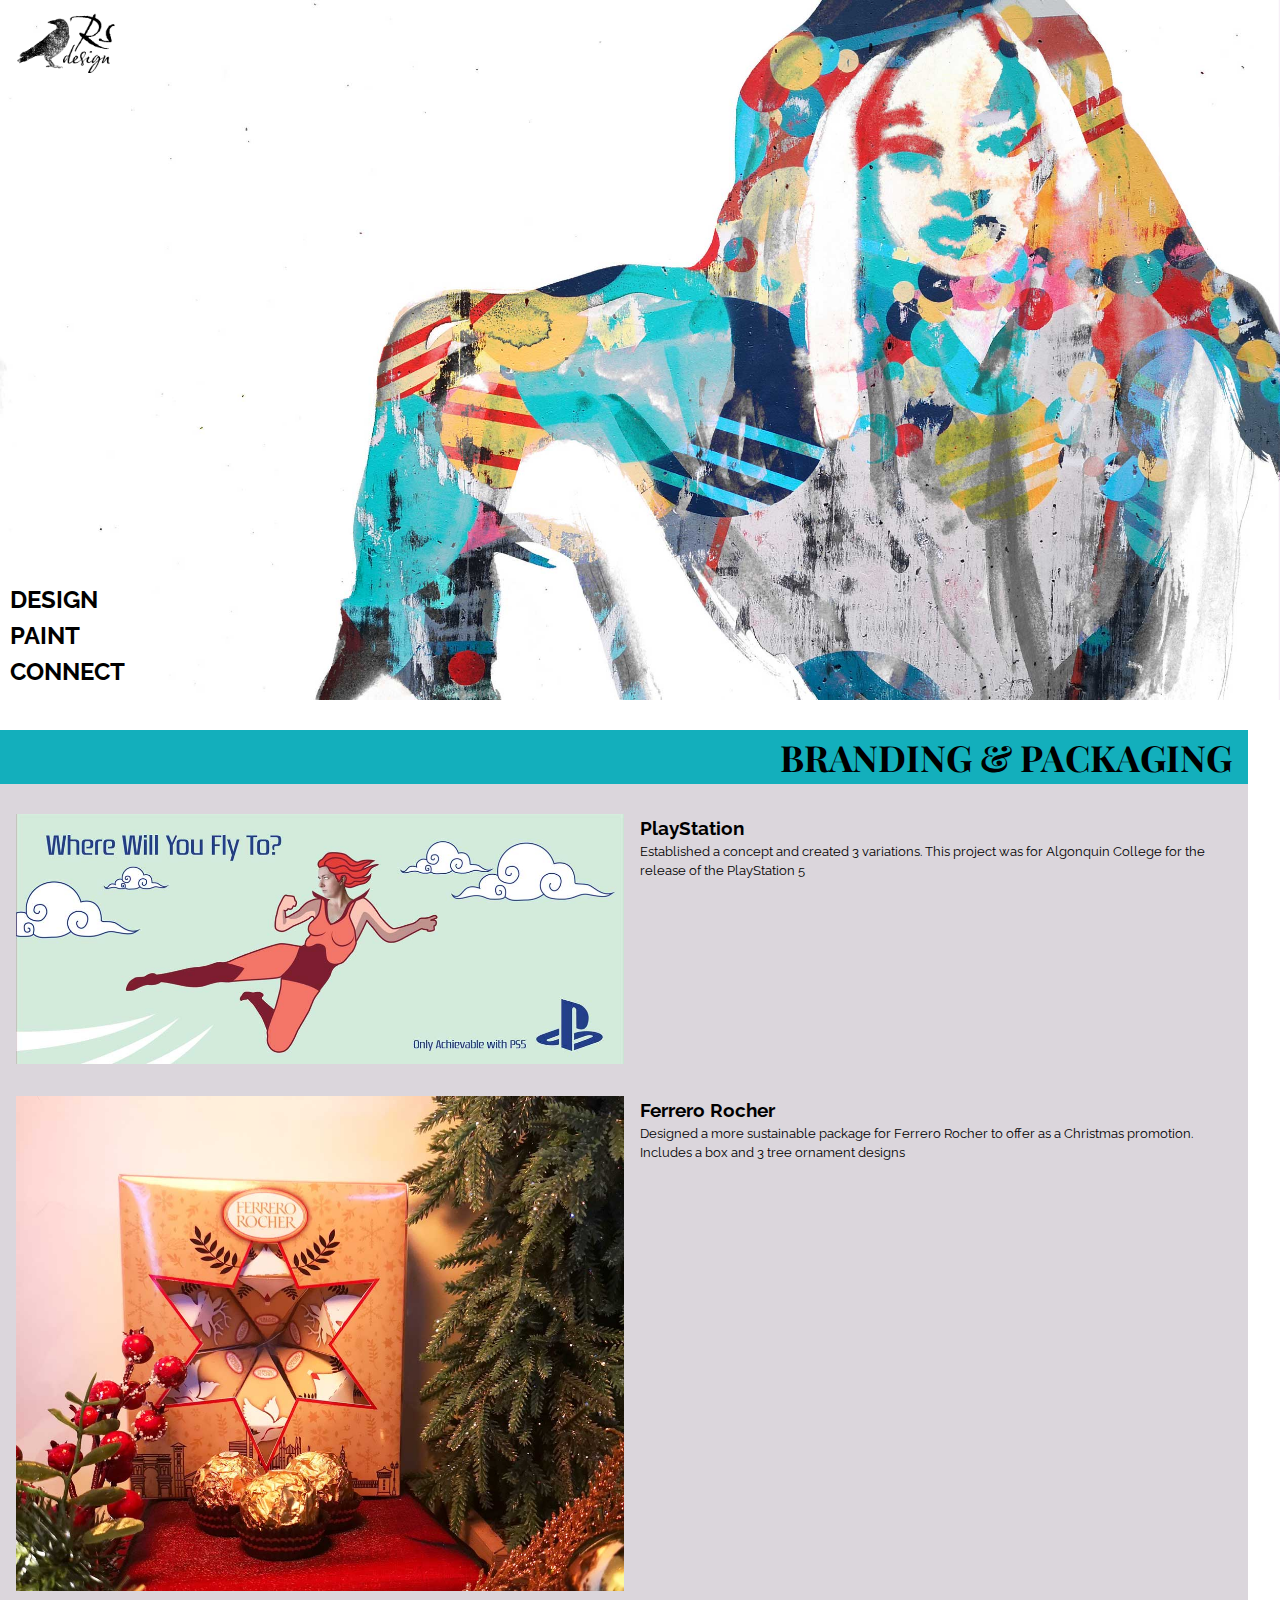
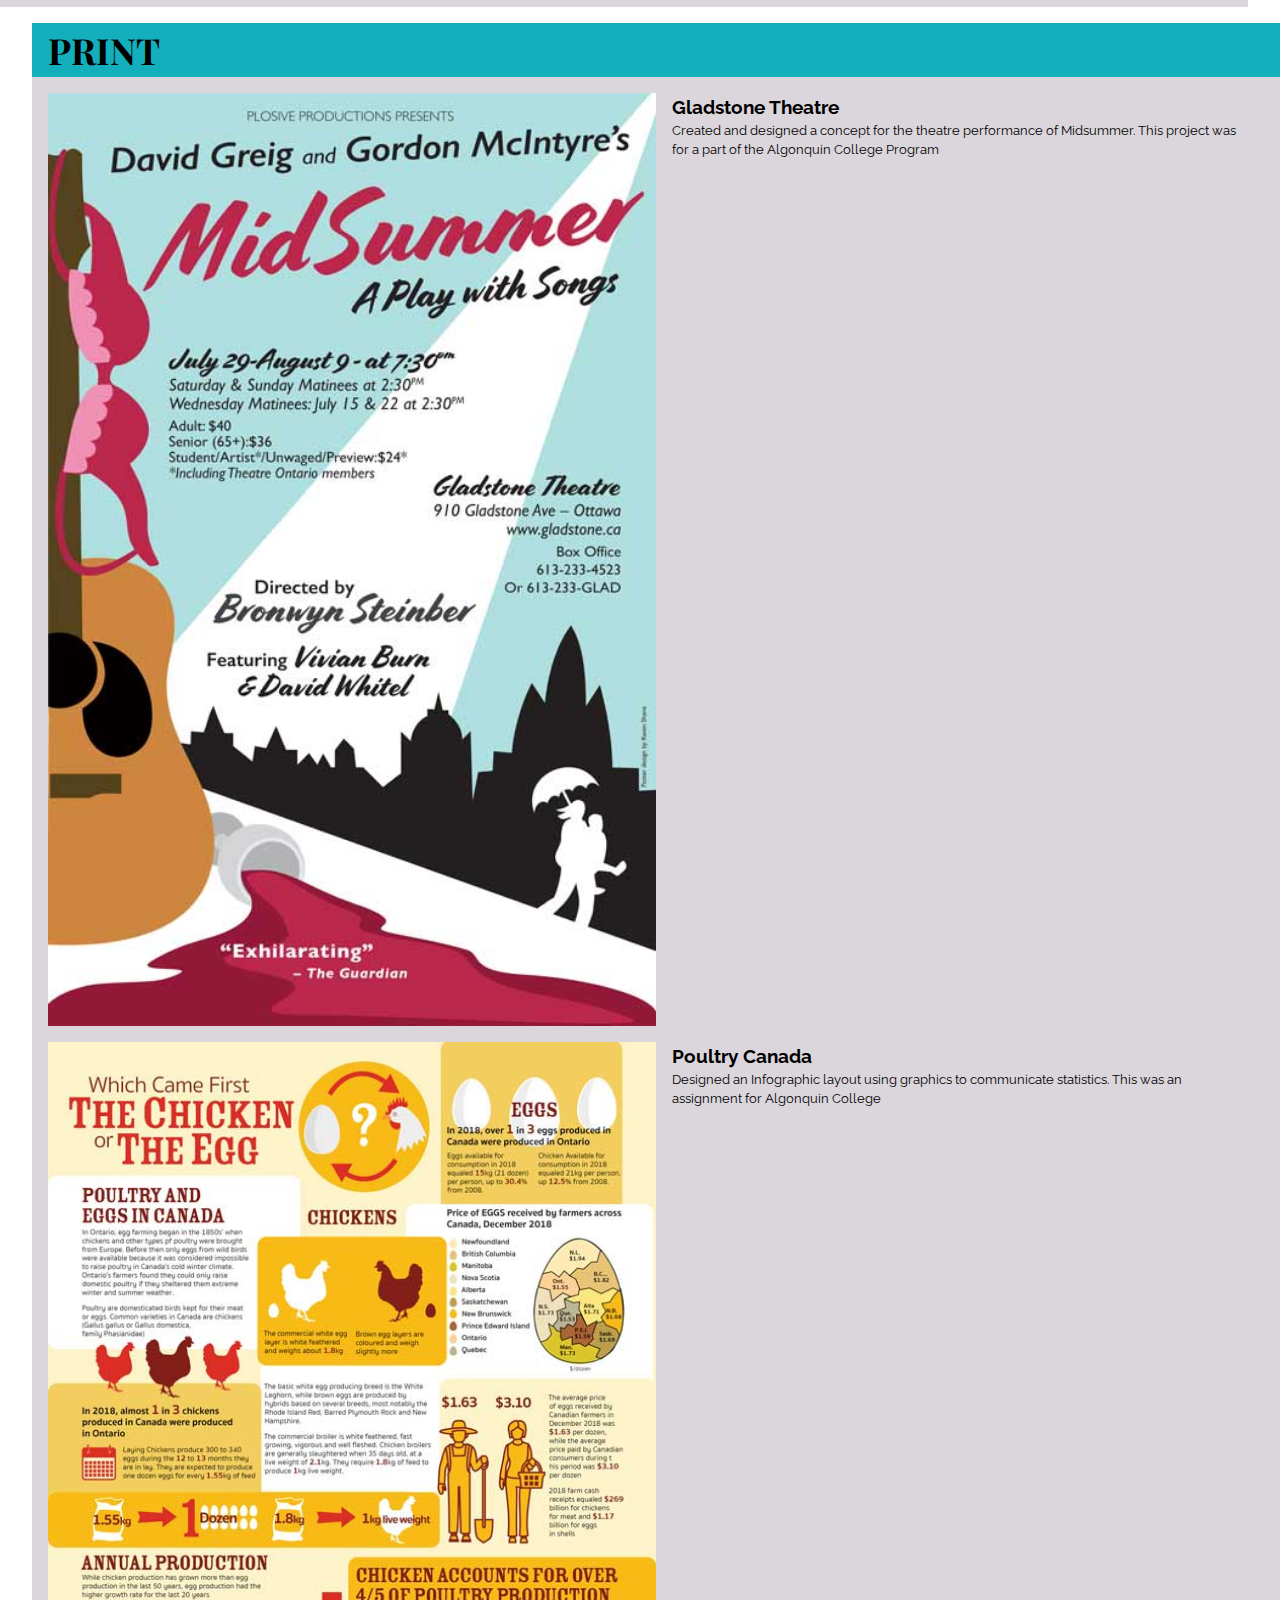
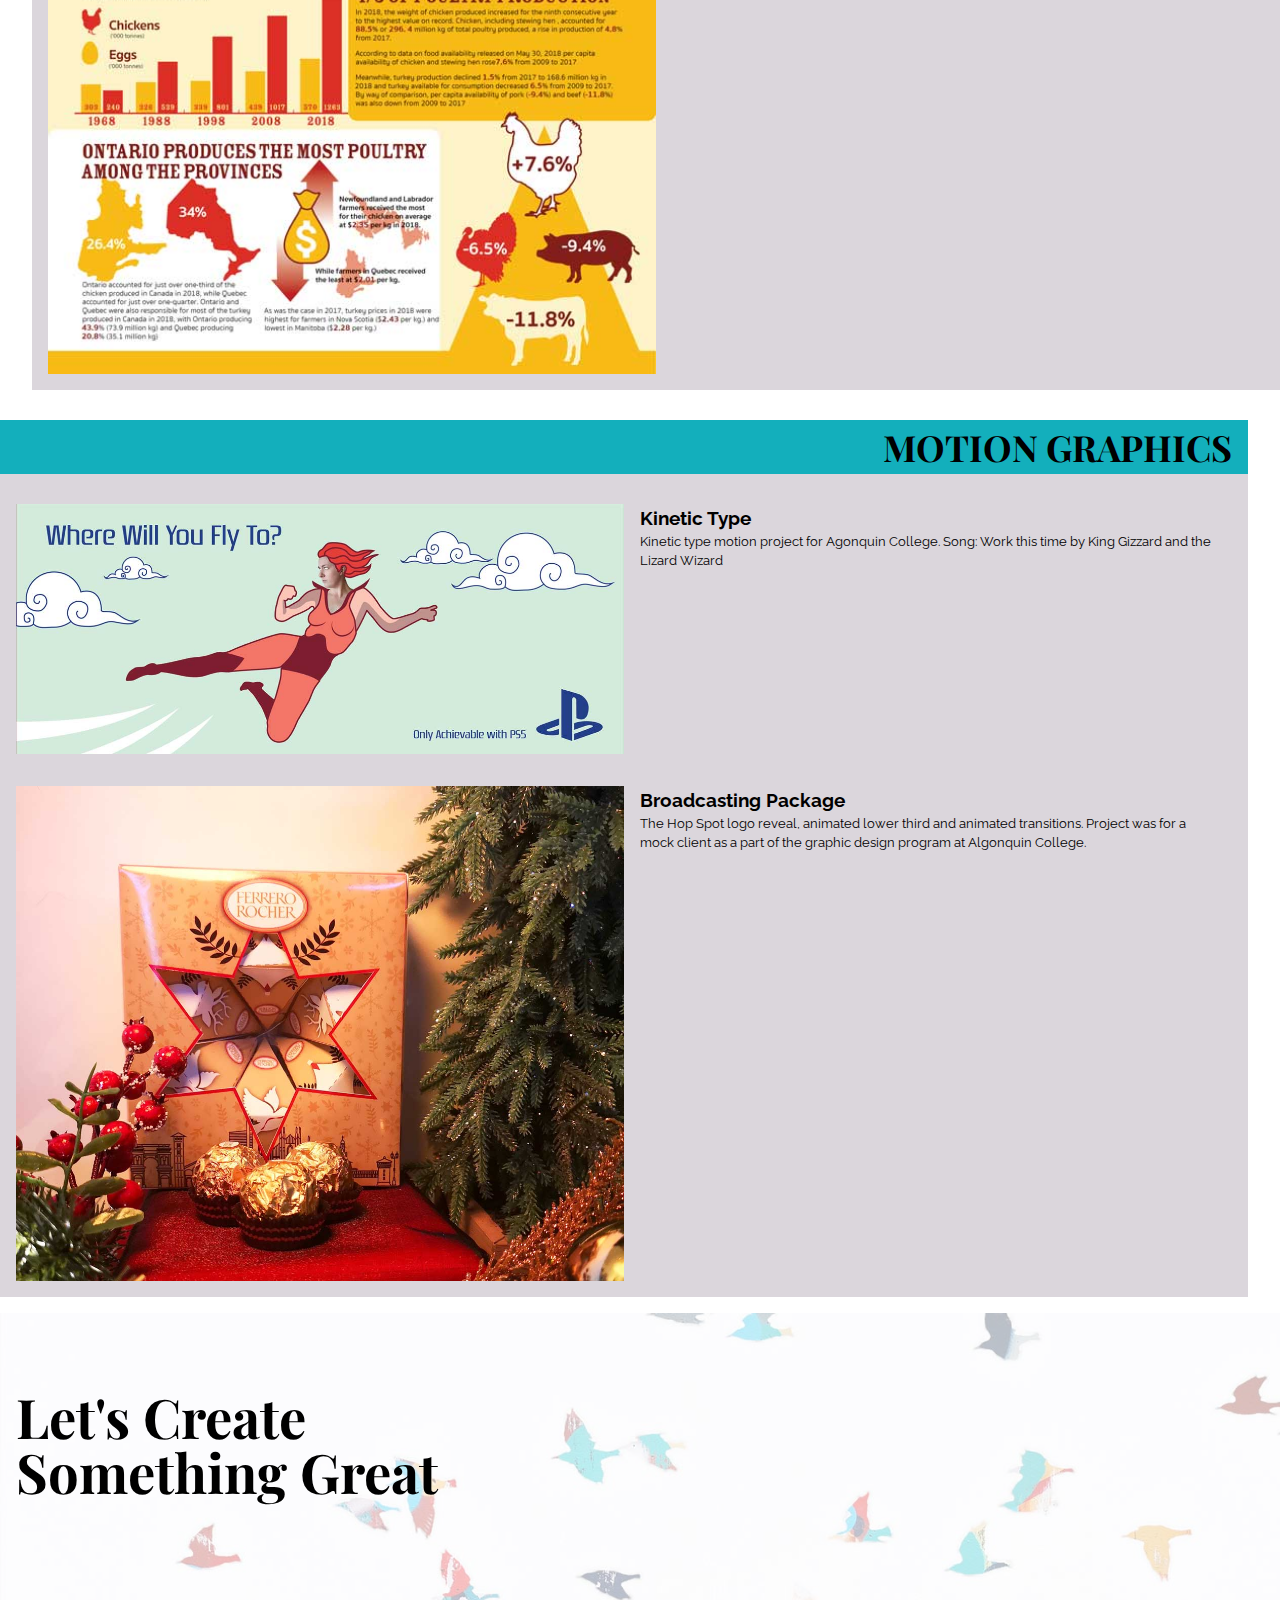
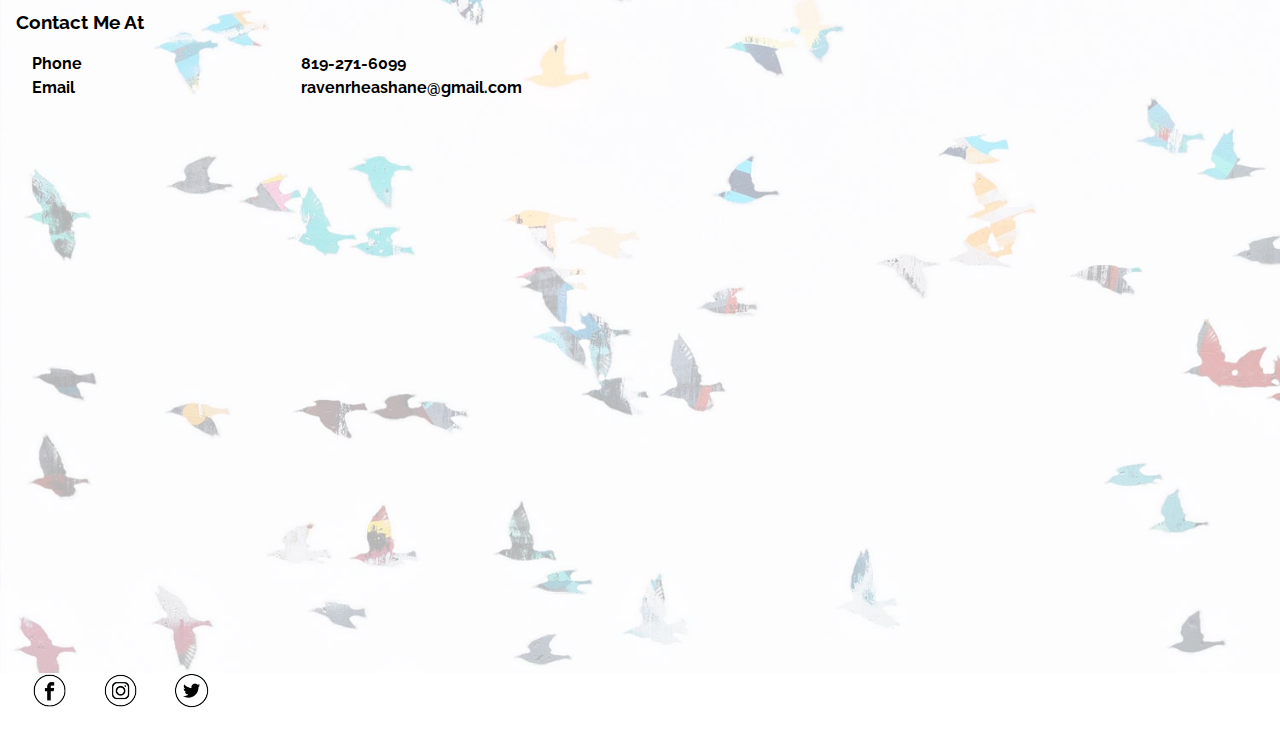
==== design.html @ 8f5203b9 "Fix indentation errors" ====
<!DOCTYPE html>
<html lang="en-ca">
<head>
  <meta charset="utf-8">
  <title>Raven Shane - Design</title>
  <meta name="handheldfriendly" content="true">
  <meta name="mobileoptimized" content="240">
  <meta name="viewport" content="width=device-width,initial-scale=1">
  <link href="css/main.css" rel="stylesheet">
  <link rel="preconnect" href="https://fonts.gstatic.com">
  <link href="https://fonts.googleapis.com/css2?family=Playfair+Display:wght@900&family=Raleway&display=swap" rel="stylesheet">
</head>
<body>
  <ul class="skip-links">
    <li><a href="#nav" aria-label="skip to navigation"></a></li>
    <li><a href="#main" aria-label="skip to main content"></a></li>
  </ul>
  <header role="banner">
    <div class="banner">
      <img class="home-banner" src="images/home-banner.jpg" alt="">
      <i class="home-logo"><img src="images/logo-full.png" alt=""></i>
      <nav role="navigation" role="nav">
        <ul>
          <li><a href="design.html">DESIGN</a></li>
          <li><a href="paint.html">PAINT</a></li>
          <li><a href="connect.html">CONNECT</a></li>
        </ul>
      </nav>
    </div>
  </header>
  <main role="main" id="main">
    <section>
      <article class="card">
        <h2>BRANDING & PACKAGING</h2>
        <div class="card-content">
          <img class="card-img" src="images/playstation.jpg" alt="">
          <div class="card-text">
            <h3>PlayStation</h3>
            <p>Established a concept and created 3 variations. This project was for Algonquin College for the release of the PlayStation 5</p>
          </div>
          </div>
          <div class="card-content">
            <img class="card-img" src="images/ferrero-rocher.jpg" alt="">
            <div class="card-text">
              <h3>Ferrero Rocher</h3>
              <p>Designed a more sustainable package for Ferrero Rocher to offer as a Christmas promotion. Includes a box and 3 tree ornament designs</p>
            </div>
          </div>
        </article>
        <article class="card-left">
          <h2>PRINT</h2>
        <div class="card-content">
          <img class="card-img-left" src="images/midsummer.jpg" alt="">
          <div class="card-text">
            <h3>Gladstone Theatre</h3>
            <p>Created and designed a concept for the theatre performance of Midsummer. This project was for a part of the Algonquin College Program</p>
          </div>
        </div>
        <div class="card-content">
          <img class="card-img-left" src="images/infographic.jpg" alt="">
          <div class="card-text">
            <h3>Poultry Canada</h3>
            <p>Designed an Infographic layout using graphics to communicate statistics. This was an assignment for Algonquin College</p>
          </div>
        </div>
      </article>
      <article class="card">
        <h2>MOTION GRAPHICS</h2>
        <div class="card-content">
          <img class="card-img" src="images/playstation.jpg" alt="">
          <div class="card-text">
            <h3>Kinetic Type</h3>
            <p>Kinetic type motion project for Agonquin College. Song: Work this time by King Gizzard and the Lizard Wizard</p>
          </div>
          </div>
          <div class="card-content">
            <img class="card-img" src="images/ferrero-rocher.jpg" alt="">
            <div class="card-text">
              <h3>Broadcasting Package</h3>
              <p>The Hop Spot logo reveal, animated lower third and animated transitions. Project was for a mock client as a part of the graphic design program at Algonquin College.</p>
            </div>
          </div>
        </article>
        <article class="connect-banner" id="connect">
          <img class="bird-banner" src="images/banner-bird.jpg" alt="">
          <div class="connect">
            <h2>Let's Create <br>Something Great</h2>
            <h3>Contact Me At</h3>
            <dl>
              <dt>Phone</dt>
              <dd>819-271-6099</dd>
              <dt>Email</dt>
              <dd>ravenrheashane@gmail.com</dd>
            </dl>
          </div>
        </article>
    </section>
  </main>
  <footer role="contentinfo">
    <div class="social-icons">
      <i>
        <img src="images/fblogo.png" alt="">
      </i>
      <i>
        <img src="images/instagram-logo.png" alt="">
      </i>
      <i>
        <img src="images/twitterlogo.png" alt="">
      </i>
    </div>
  </footer>
</body>
</html>
---- css/main.css ----
@-moz-viewport { width: device-width; scale: 1; }
@-ms-viewport { width: device-width; scale: 1; }
@-o-viewport { width: device-width; scale: 1; }
@-webkit-viewport { width: device-width; scale: 1; }
@viewport { width: device-width; scale: 1; }

html {
  -moz-text-size-adjust: 100%;
  -ms-text-size-adjust: 100%;
  -webkit-text-size-adjust: 100%;
  text-size-adjust: 100%;
  box-sizing: border-box;
  font-family: Raleway, sans-serif;
  line-height: 1.5;
}

*, *::before, *::after {
  box-sizing: inherit;
}

img {
  display: block;
  width: 100%;
}

body {
  margin: 0;
}

.skip-links {
  position: absolute;
  top: -3em;
}

.skip-links a:focus {
  top: 0;
}

.banner {
  width: 100%;
  max-height: 700px;
  position: relative;
  overflow: hidden;
  margin: 0;
}

.home-logo {
  width: 100px;
  position: absolute;
  top: 10px;
  left: 1rem;
  margin: 0;
}

.home-logo > img {
  width: 100px;
}

nav {
  position: absolute;
  left: 10px;
  bottom: 10px;
}

ul {
  list-style: none;
  padding: 0;
  margin: 0;
}

nav a {
  text-decoration: none;
  font-weight: bold;
  color: #000;
}

nav a:hover {
  color: #13afbc;
}

p {
  font-size: .8rem;
}

h1 {
  font-size: 5rem;
  line-height: .75;
  font-family: "Playfair Display", serif;
  margin-top: 3rem;
  margin-bottom: 0;
  display: grid;
  grid-template-columns: 1fr 1fr 1fr 1fr 1fr;
  grid-template-rows: 1fr 1fr;
}

.raven {
  grid-column: 1 / span 4;
  margin-left: 1rem;
}

.shane {
  grid-column: 1 / span 5;
  grid-row: 2;
  text-align: right;
}

.about {
  display: inline-block;
  flex-wrap: wrap;
}

.bio {
  margin: 1rem;
}

.first-line {
  font-weight: bold;
  font-size: 1rem;
}

.profile-pic {
  width: 100%;
  margin-top: 1rem;
  margin-bottom: 1rem;
}

.connect-banner {
  position: relative;
}

.connect-banner > img {
  opacity: .3;
}

.connect {
  position: absolute;
  top: 1rem;
}

.connect > h2 {
  font-family: "Playfair Display", serif;
  font-size: 2.25rem;
  padding: 1rem;
  padding-bottom: 2rem;
  line-height: 1;
}

.connect > h3 {
  padding-top: 2rem;
  font-weight: bold;
}

dl {
  list-style: none;
  display: grid;
  grid-template-columns: 1fr 1fr;
  font-weight: bold;
}

dt {
   margin-left: 2rem;
}

.social-icons {
  padding-bottom: 1rem;
}

i > img {
  display: inline-block;
  width: 35px;
}

i {
  margin-left: 2rem;
}


.card {
  display: block;
  background-color: #dbd6dc;
}

.card-left {
  display: grid;
  background-color: #dbd6dc;
}

.card h2 {
  font-size: 1.25rem;
  text-align: right;
  padding-right: 1rem;
  background-color: #13afbc;
  font-weight: bold;
  font-family: "Playfair Display", serif;
}

.card-left h2 {
  margin: 0;
  margin-bottom: 1rem;
  font-size: 1.25rem;
  padding-left: 1rem;
  background-color: #13afbc;
  font-family: "Playfair Display", serif;
}

h3 {
  margin-bottom: 0;
  margin-top: 0;
  margin-left: 1rem;
}

.card-text p {
  margin-top: 0;
  margin-left: 1rem;
}

.card-content {
  display: grid;
  grid-template-columns: 1fr 1fr;
  margin-bottom: 1rem;
  align-items: flex-start;
}

.card-img {
  padding-bottom: 1rem;
  padding-left: 1rem;
}

.card-img-left {
  padding-left: 1rem;
}

.img-grid {
  display: grid;
  grid-template-columns: 1fr 1fr;
}

.paint-text {
  margin-left: 3rem;
  margin-right: 3rem;
}


@media only screen and (min-width: 25em) {

  html {
    font-size: 1rem;
  }

  .card {
    margin-right: 2rem;
  }

  .card-left {
    margin-left: 2rem;
  }

  .card-left h2 {
    font-size: 1.5rem;
  }

  .card h2 {
    font-size: 1.5rem;
  }

}

@media only screen and (min-width: 38em) {

  h1 {
    font-size: 7.6rem;
  }

  .connect > h2 {
    font-size: 3.4rem;
  }

  .profile-pic{
    max-width: 50%;
    padding-left: 1rem;
  }

  .card-left h2 {
    font-size: 2.25rem;
  }

  .card h2 {
    font-size: 2.25rem;
  }

  .card-text p {
    margin-right: 2rem;
  }

  .paint-text {
    margin-left: 10rem;
    margin-right: 10rem;
  }

  nav a {
    font-size: 1.5rem;
  }

}
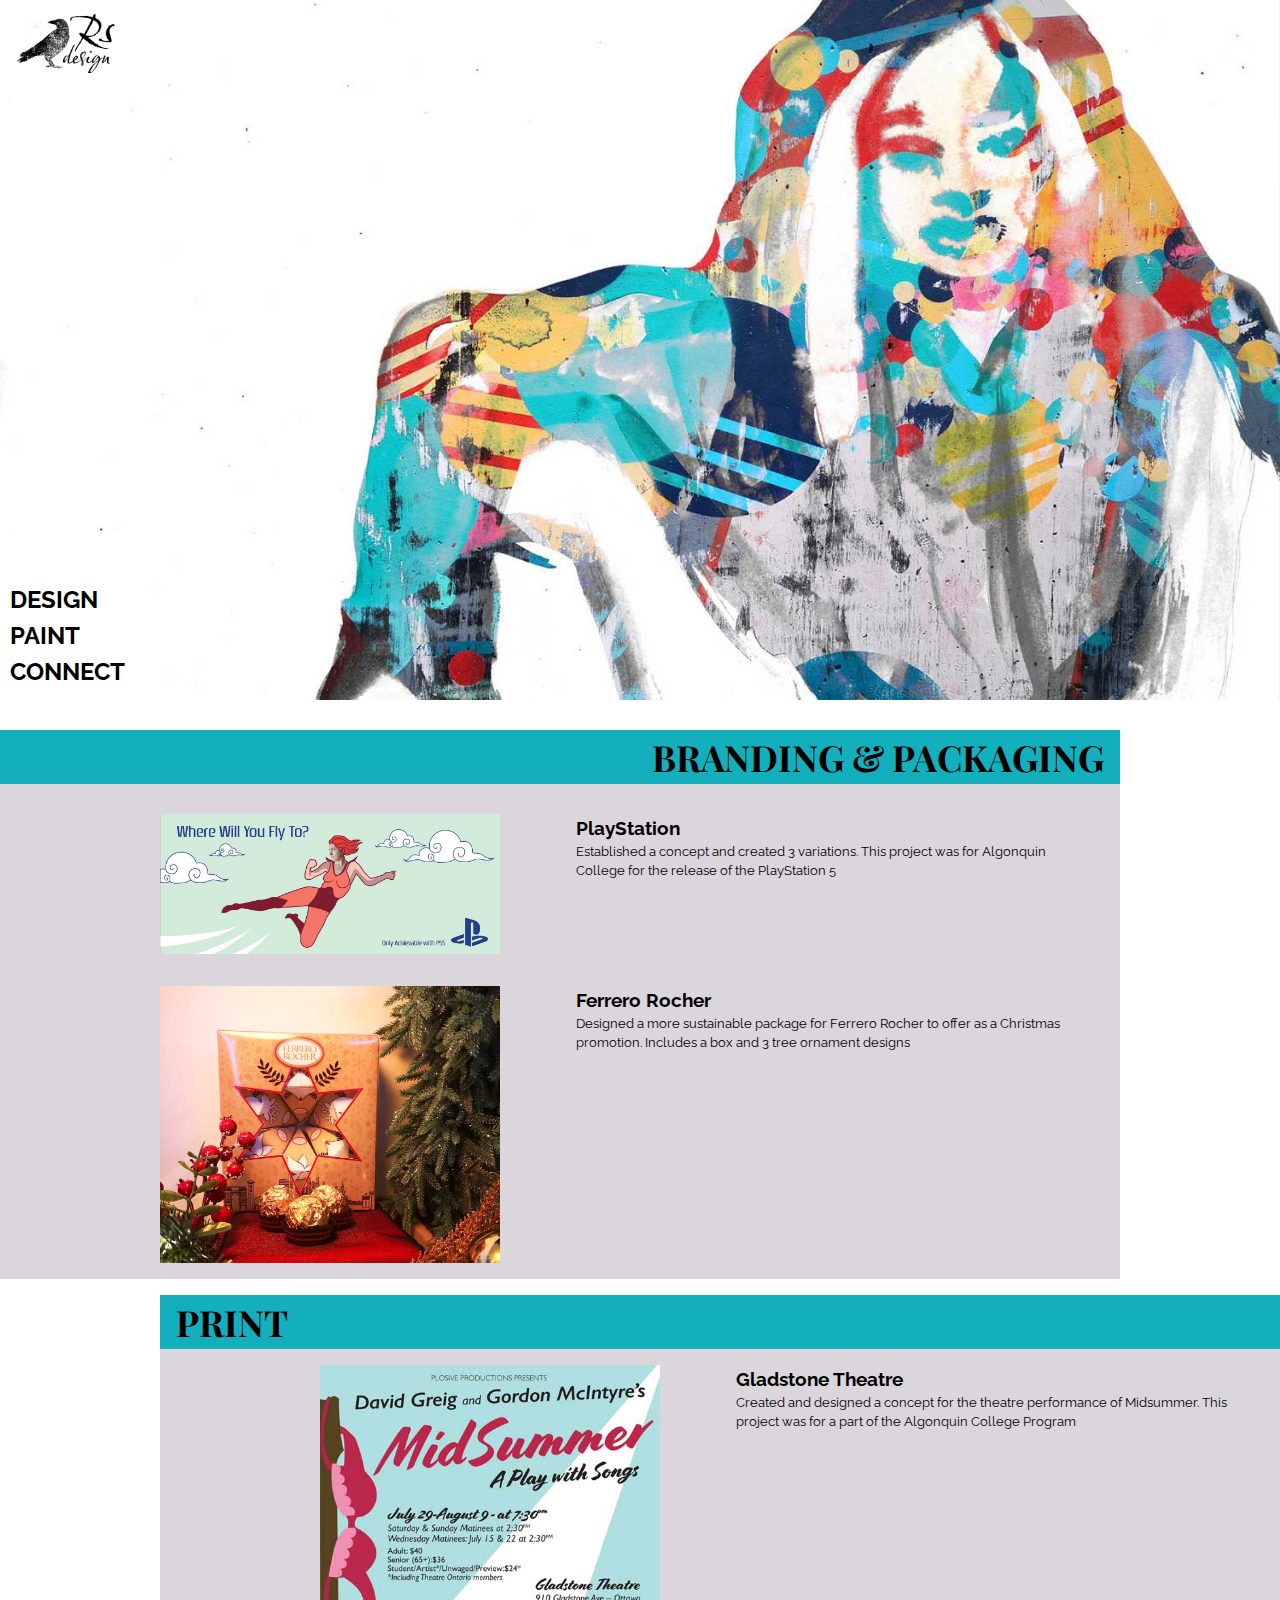
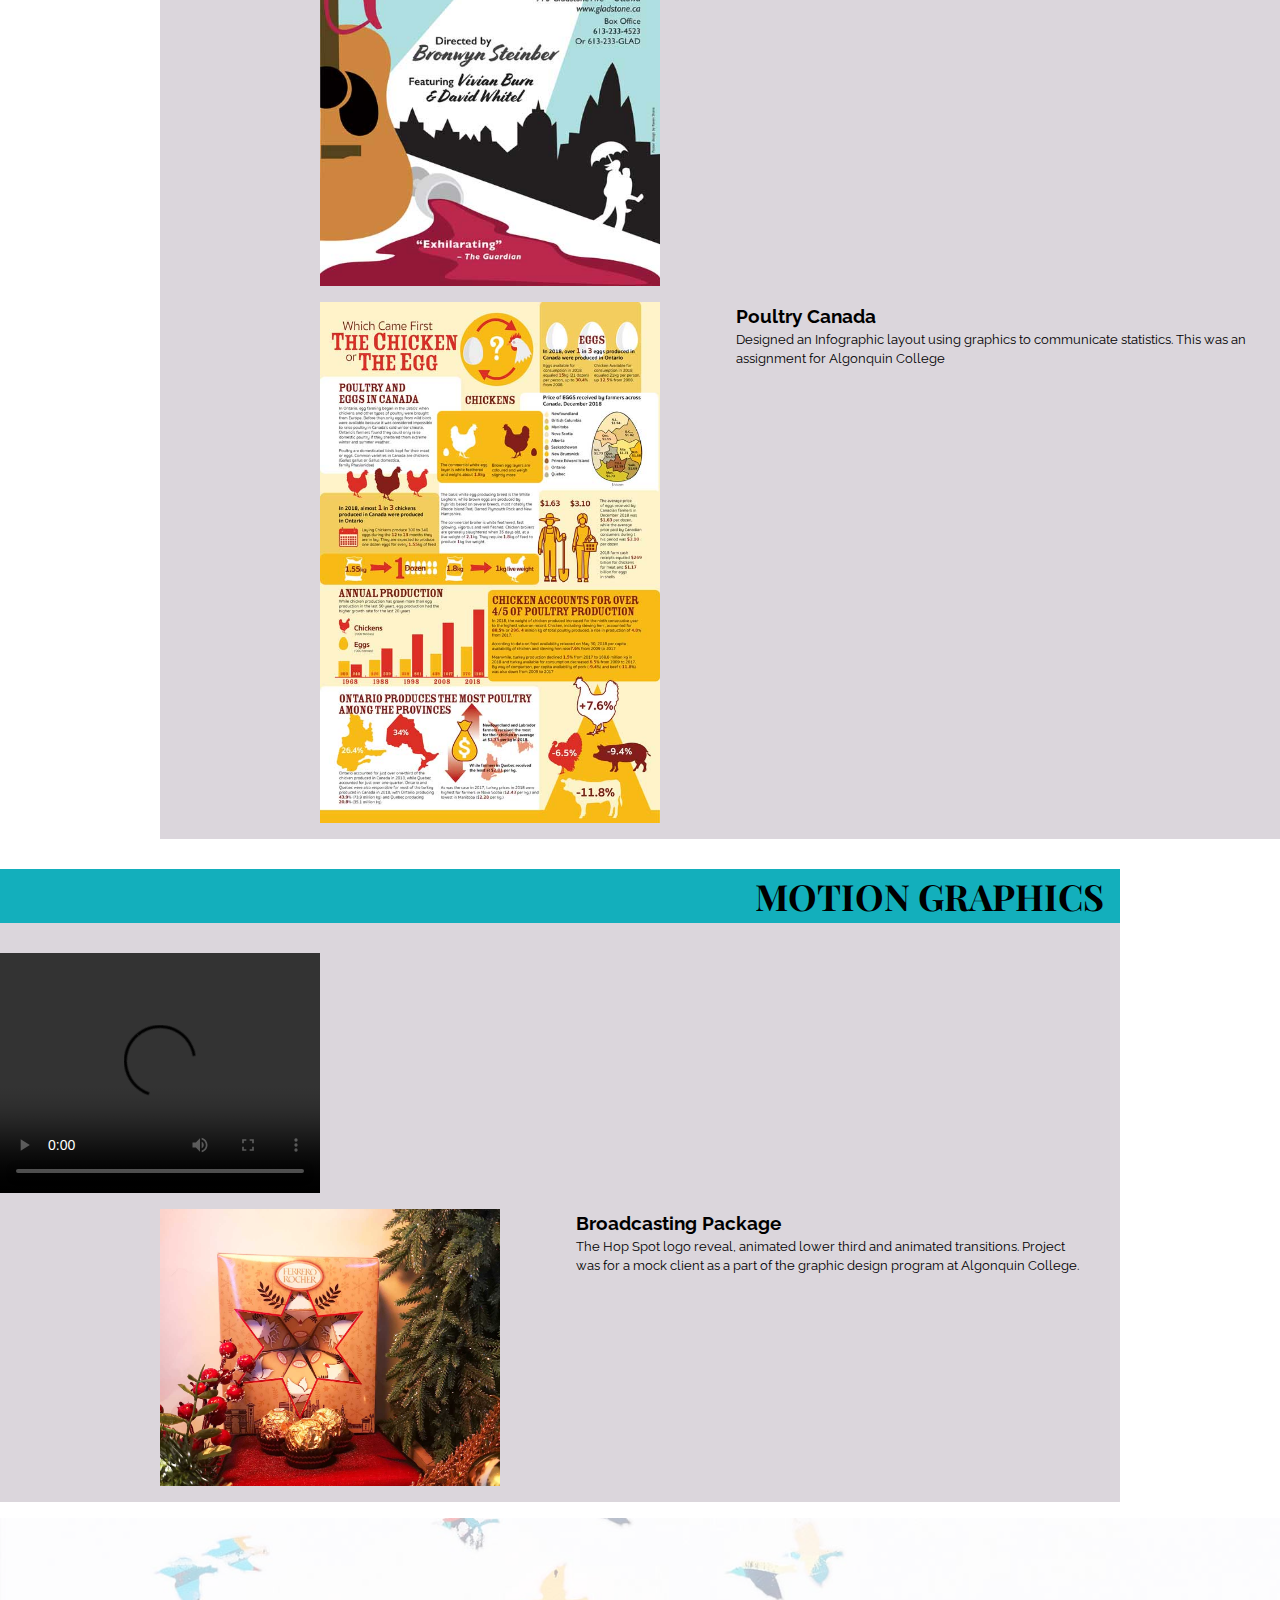
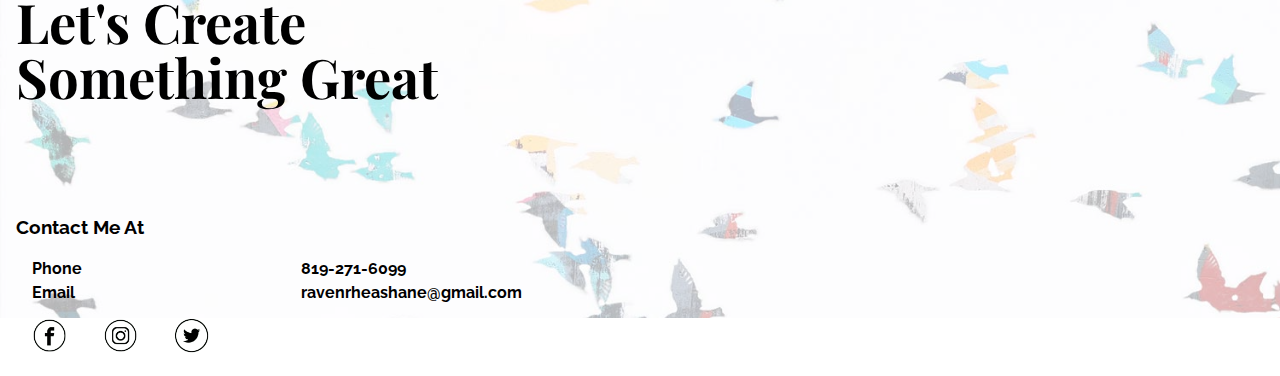
==== commit 3413980a: "Insert favicon and video" ====
--- a/design.html
+++ b/design.html
@@ -67,7 +67,8 @@
       <article class="card">
         <h2>MOTION GRAPHICS</h2>
         <div class="card-content">
-          <img class="card-img" src="images/playstation.jpg" alt="">
+          <video controls>
+            <source src="images/kinetic-type.mp4" tyoe="video/mp4">
           <div class="card-text">
             <h3>Kinetic Type</h3>
             <p>Kinetic type motion project for Agonquin College. Song: Work this time by King Gizzard and the Lizard Wizard</p>
--- a/css/main.css
+++ b/css/main.css
@@ -130,6 +130,8 @@
 
 .connect-banner > img {
   opacity: .3;
+  max-height: 400px;
+  object-fit: cover;
 }
 
 .connect {
@@ -158,7 +160,7 @@
 }
 
 dt {
-   margin-left: 2rem;
+  margin-left: 2rem;
 }
 
 .social-icons {
@@ -230,6 +232,11 @@
   padding-left: 1rem;
 }
 
+video {
+  width: 320px;
+  height: 240px;
+}
+
 .img-grid {
   display: grid;
   grid-template-columns: 1fr 1fr;
@@ -240,7 +247,6 @@
   margin-right: 3rem;
 }
 
-
 @media only screen and (min-width: 25em) {
 
   html {
@@ -275,7 +281,7 @@
     font-size: 3.4rem;
   }
 
-  .profile-pic{
+  .profile-pic {
     max-width: 50%;
     padding-left: 1rem;
   }
@@ -302,3 +308,25 @@
   }
 
 }
+
+@media only screen and (min-width: 60em) {
+
+  .card {
+    margin-right: 10rem;
+  }
+
+  .card-left {
+    margin-left: 10rem;
+  }
+
+  .card-img-left {
+    max-width: 500px;
+    padding-left: 10rem;
+  }
+
+  .card-img {
+    max-width: 500px;
+    padding-left: 10rem;
+  }
+
+}
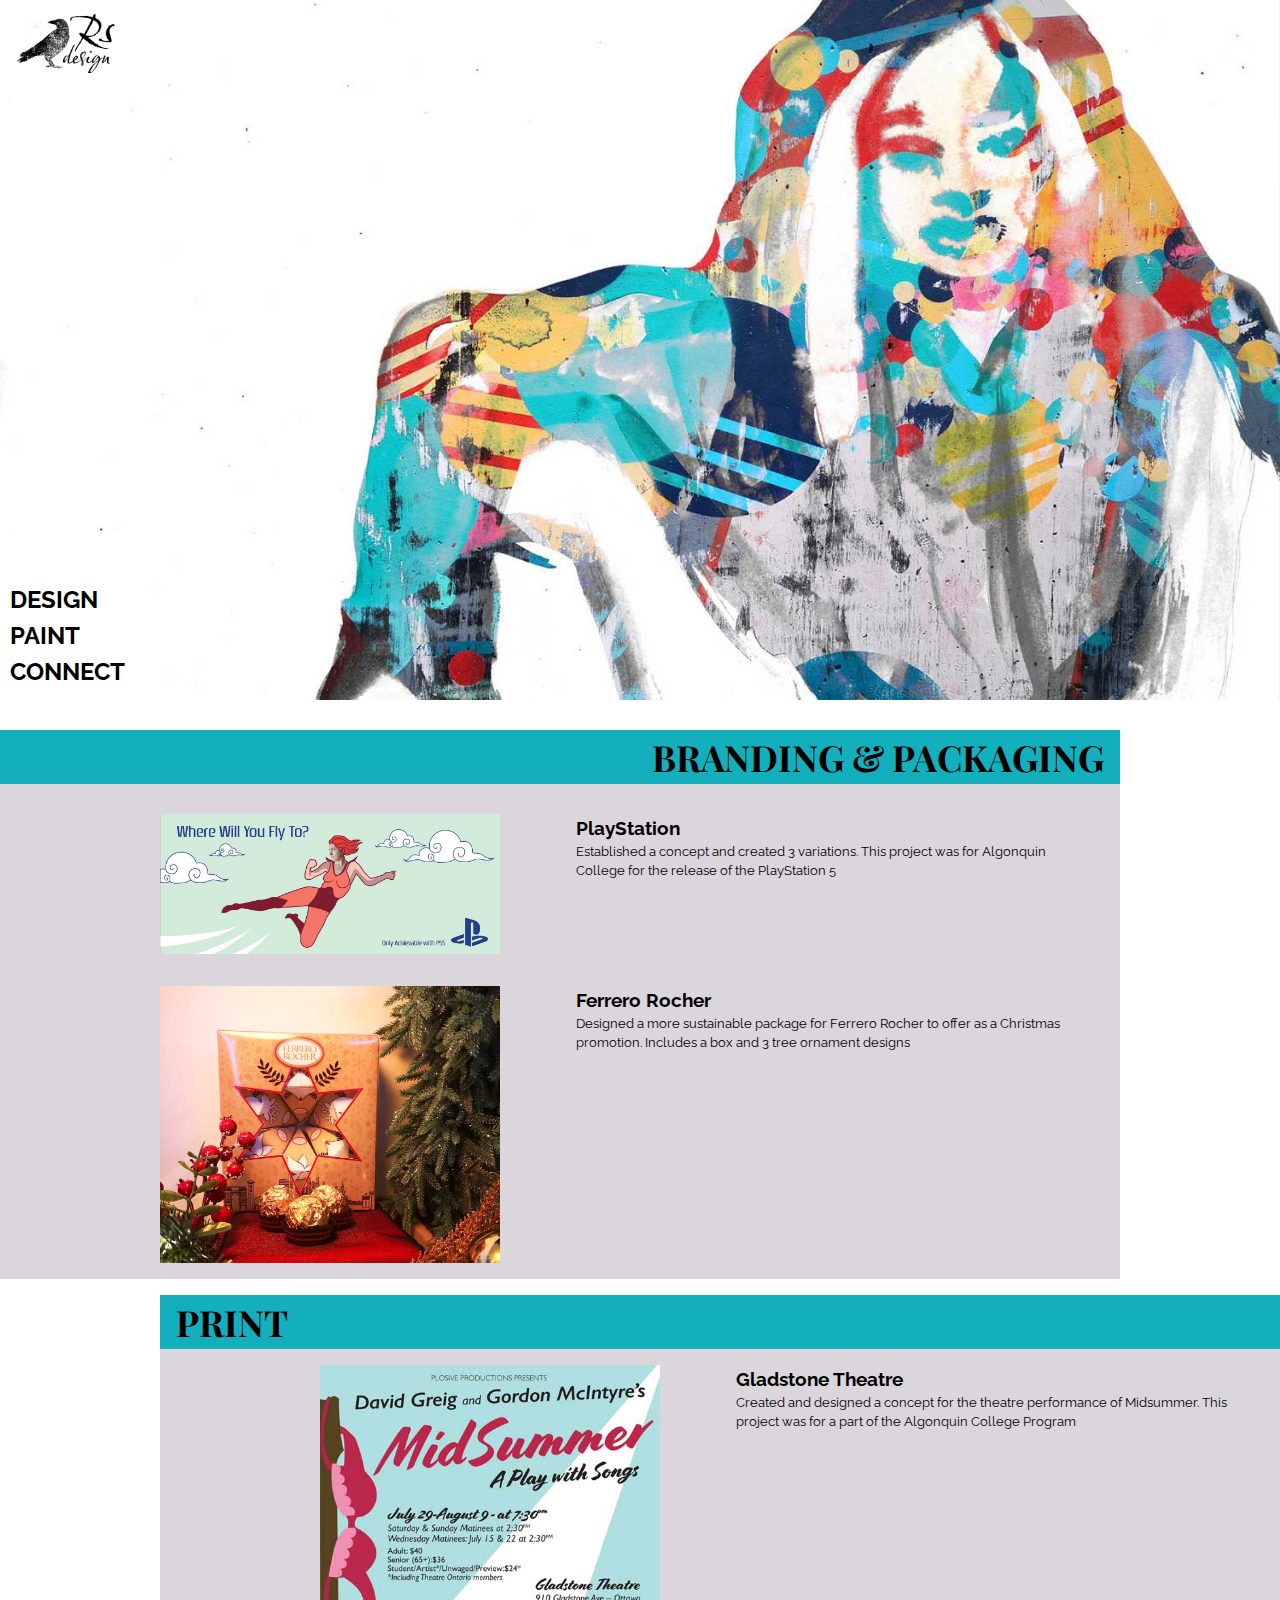
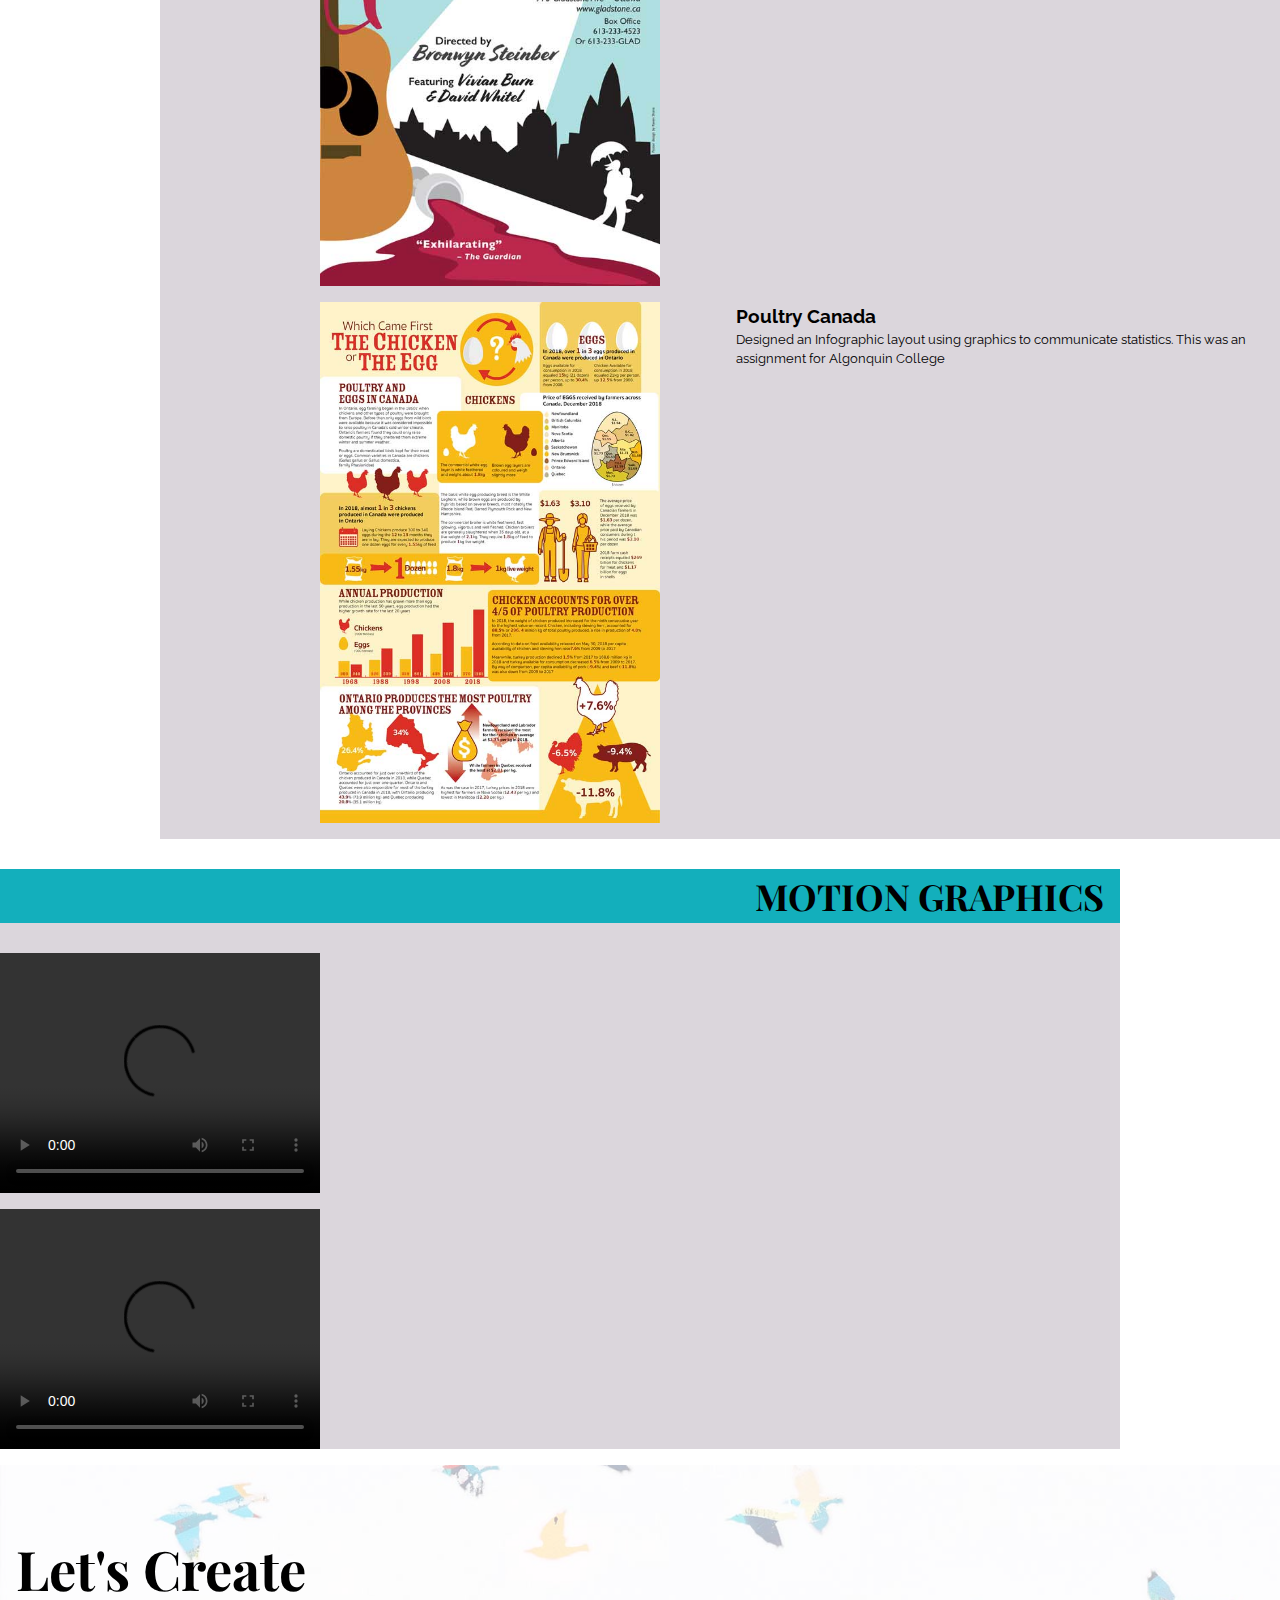
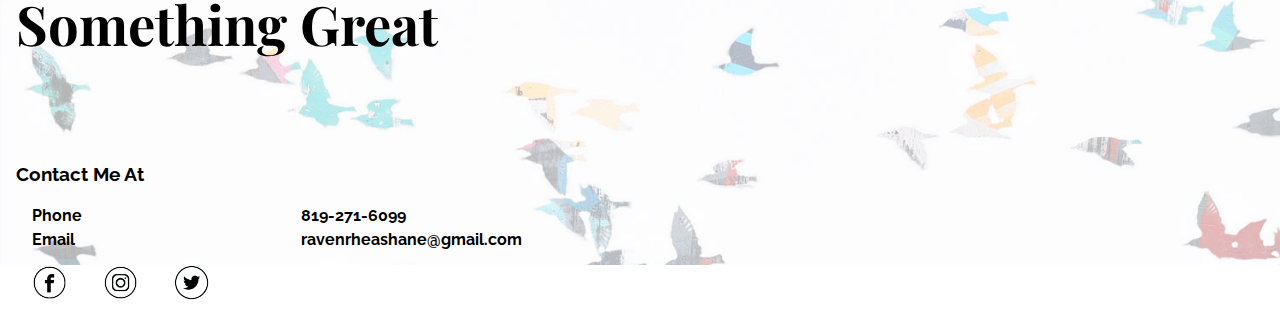
==== commit 376e7043: "Add video change links" ====
--- a/design.html
+++ b/design.html
@@ -68,14 +68,15 @@
         <h2>MOTION GRAPHICS</h2>
         <div class="card-content">
           <video controls>
-            <source src="images/kinetic-type.mp4" tyoe="video/mp4">
+            <source src="kinetic-type.mp4" tyoe="video/mp4">
           <div class="card-text">
             <h3>Kinetic Type</h3>
             <p>Kinetic type motion project for Agonquin College. Song: Work this time by King Gizzard and the Lizard Wizard</p>
           </div>
           </div>
           <div class="card-content">
-            <img class="card-img" src="images/ferrero-rocher.jpg" alt="">
+            <video controls>
+              <source src="kinetic-type.mp4" tyoe="video/mp4">
             <div class="card-text">
               <h3>Broadcasting Package</h3>
               <p>The Hop Spot logo reveal, animated lower third and animated transitions. Project was for a mock client as a part of the graphic design program at Algonquin College.</p>
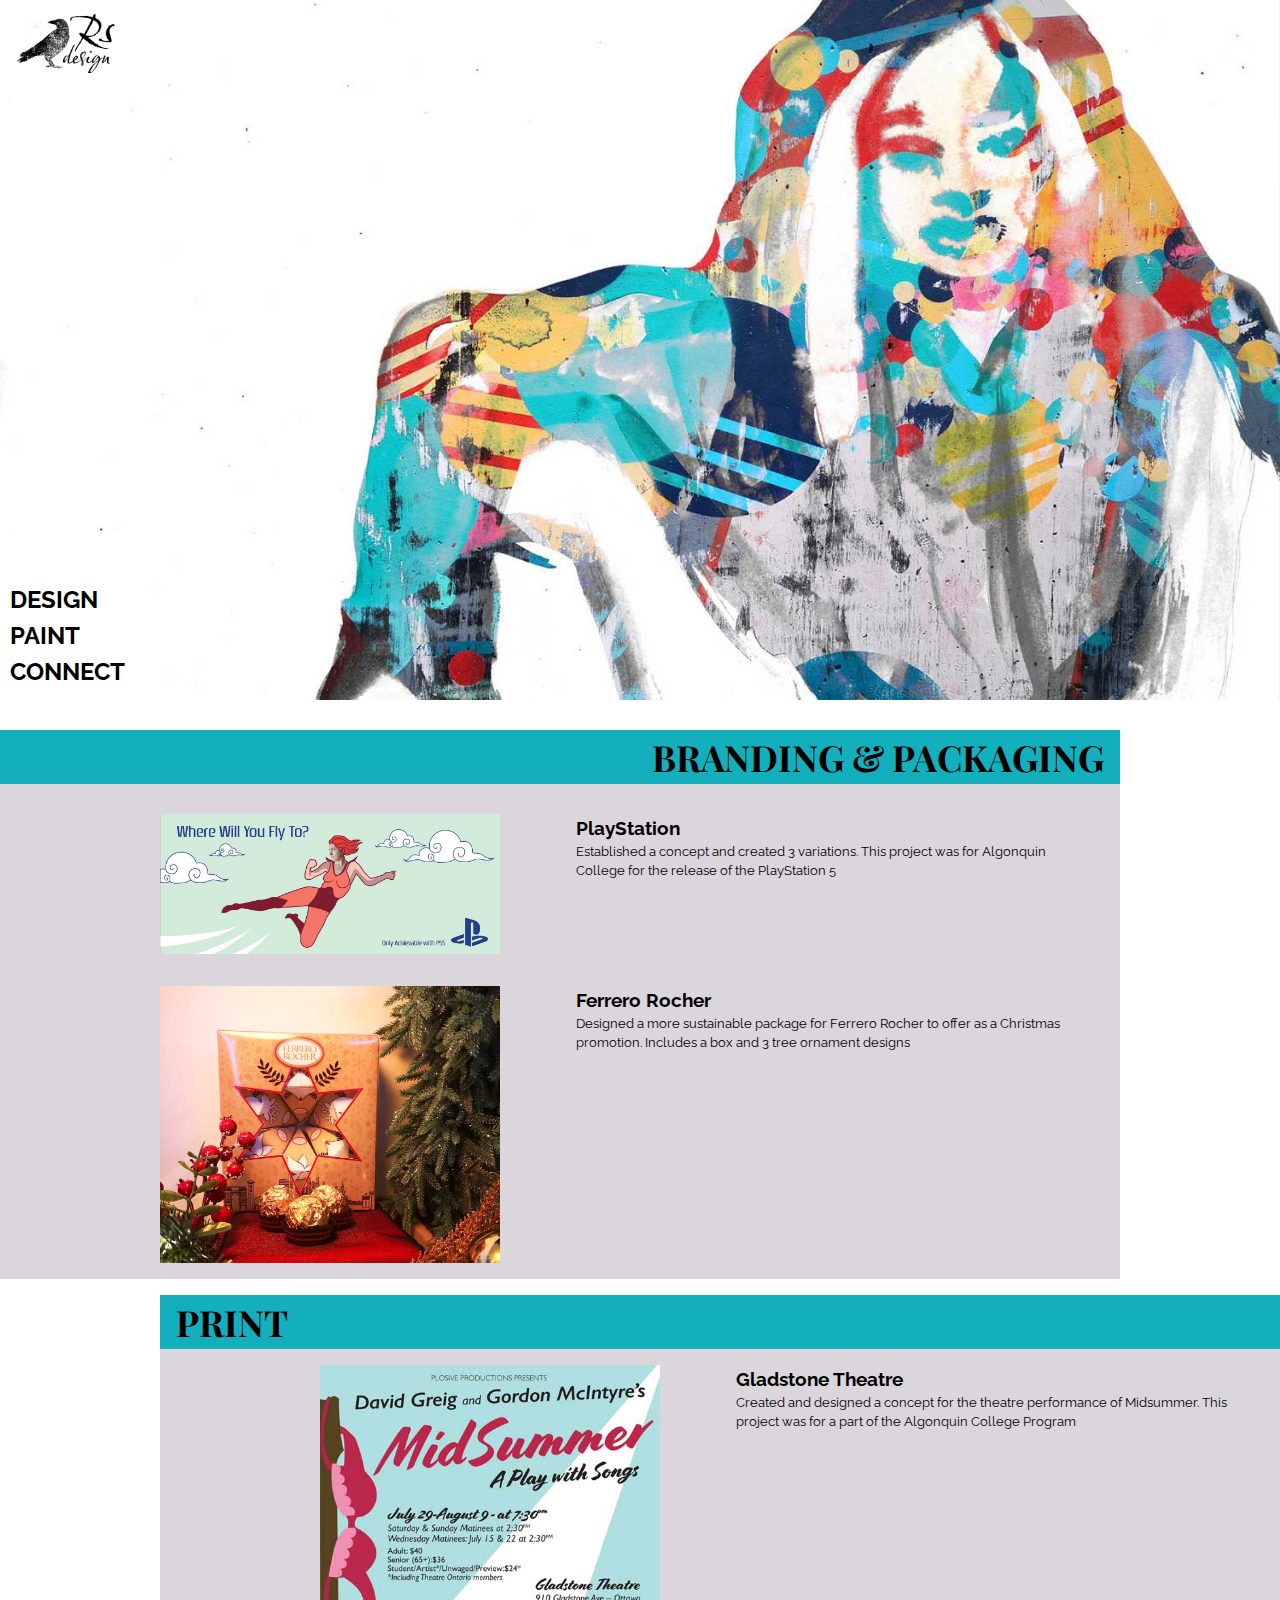
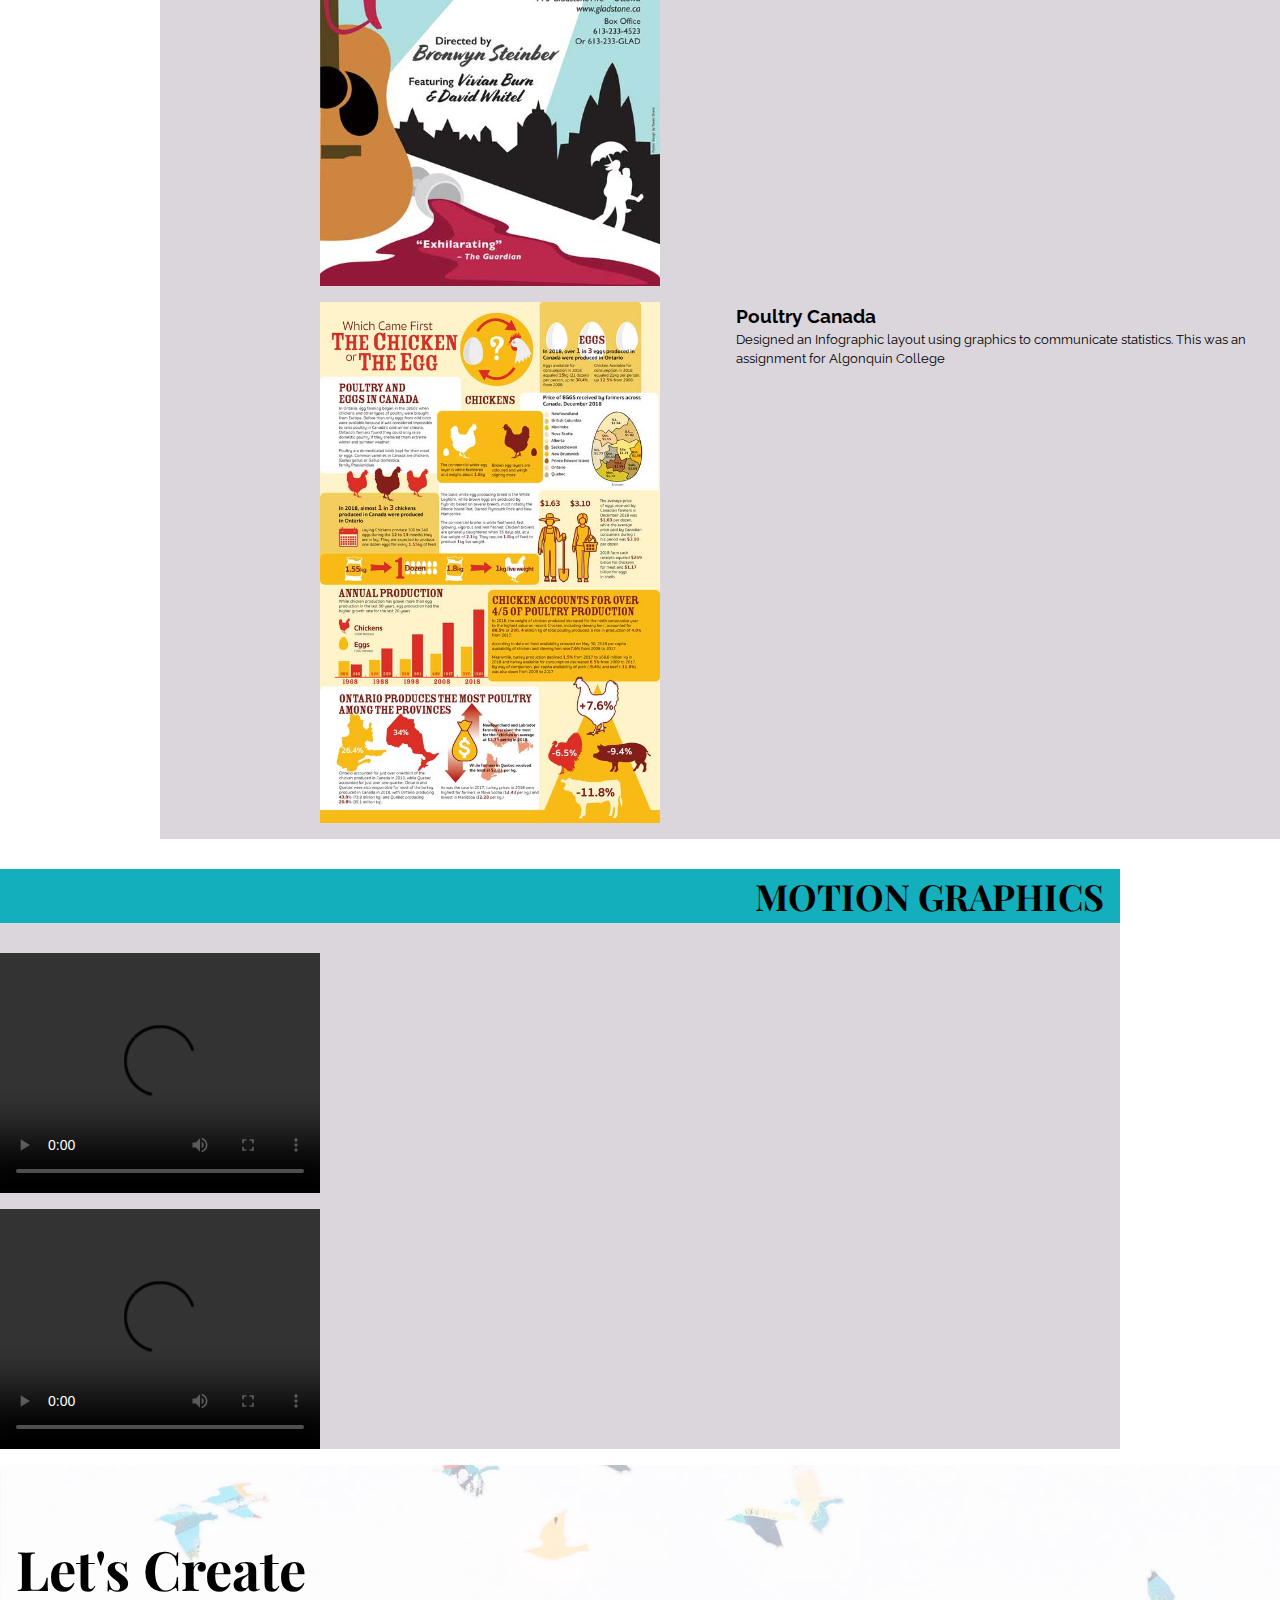
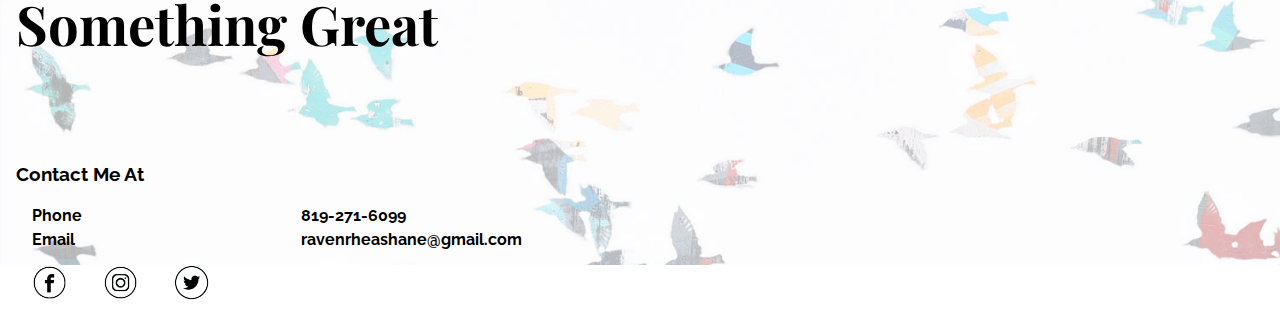
==== commit d792d877: "Change margin add home link" ====
--- a/design.html
+++ b/design.html
@@ -18,7 +18,11 @@
   <header role="banner">
     <div class="banner">
       <img class="home-banner" src="images/home-banner.jpg" alt="">
-      <i class="home-logo"><img src="images/logo-full.png" alt=""></i>
+      <a href="index.html" aria-label="go to home page">
+        <i class="home-logo">
+          <img src="images/logo-full.png" alt="">
+        </i>
+      </a>
       <nav role="navigation" role="nav">
         <ul>
           <li><a href="design.html">DESIGN</a></li>
--- a/css/main.css
+++ b/css/main.css
@@ -105,8 +105,7 @@
 }
 
 .about {
-  display: inline-block;
-  flex-wrap: wrap;
+display: block;
 }
 
 .bio {
@@ -176,7 +175,6 @@
   margin-left: 2rem;
 }
 
-
 .card {
   display: block;
   background-color: #dbd6dc;
@@ -307,9 +305,18 @@
     font-size: 1.5rem;
   }
 
+  .bio {
+    width: 50%;
+  }
+
 }
 
 @media only screen and (min-width: 60em) {
+
+  h1{
+    margin-left: 7rem;
+    margin-right: 7rem;
+  }
 
   .card {
     margin-right: 10rem;
@@ -329,4 +336,11 @@
     padding-left: 10rem;
   }
 
-}
+  .paint-text {
+    margin-left: 20rem;
+    margin-right: 20rem;
+    max-width: 400px;
+
+  }
+
+}
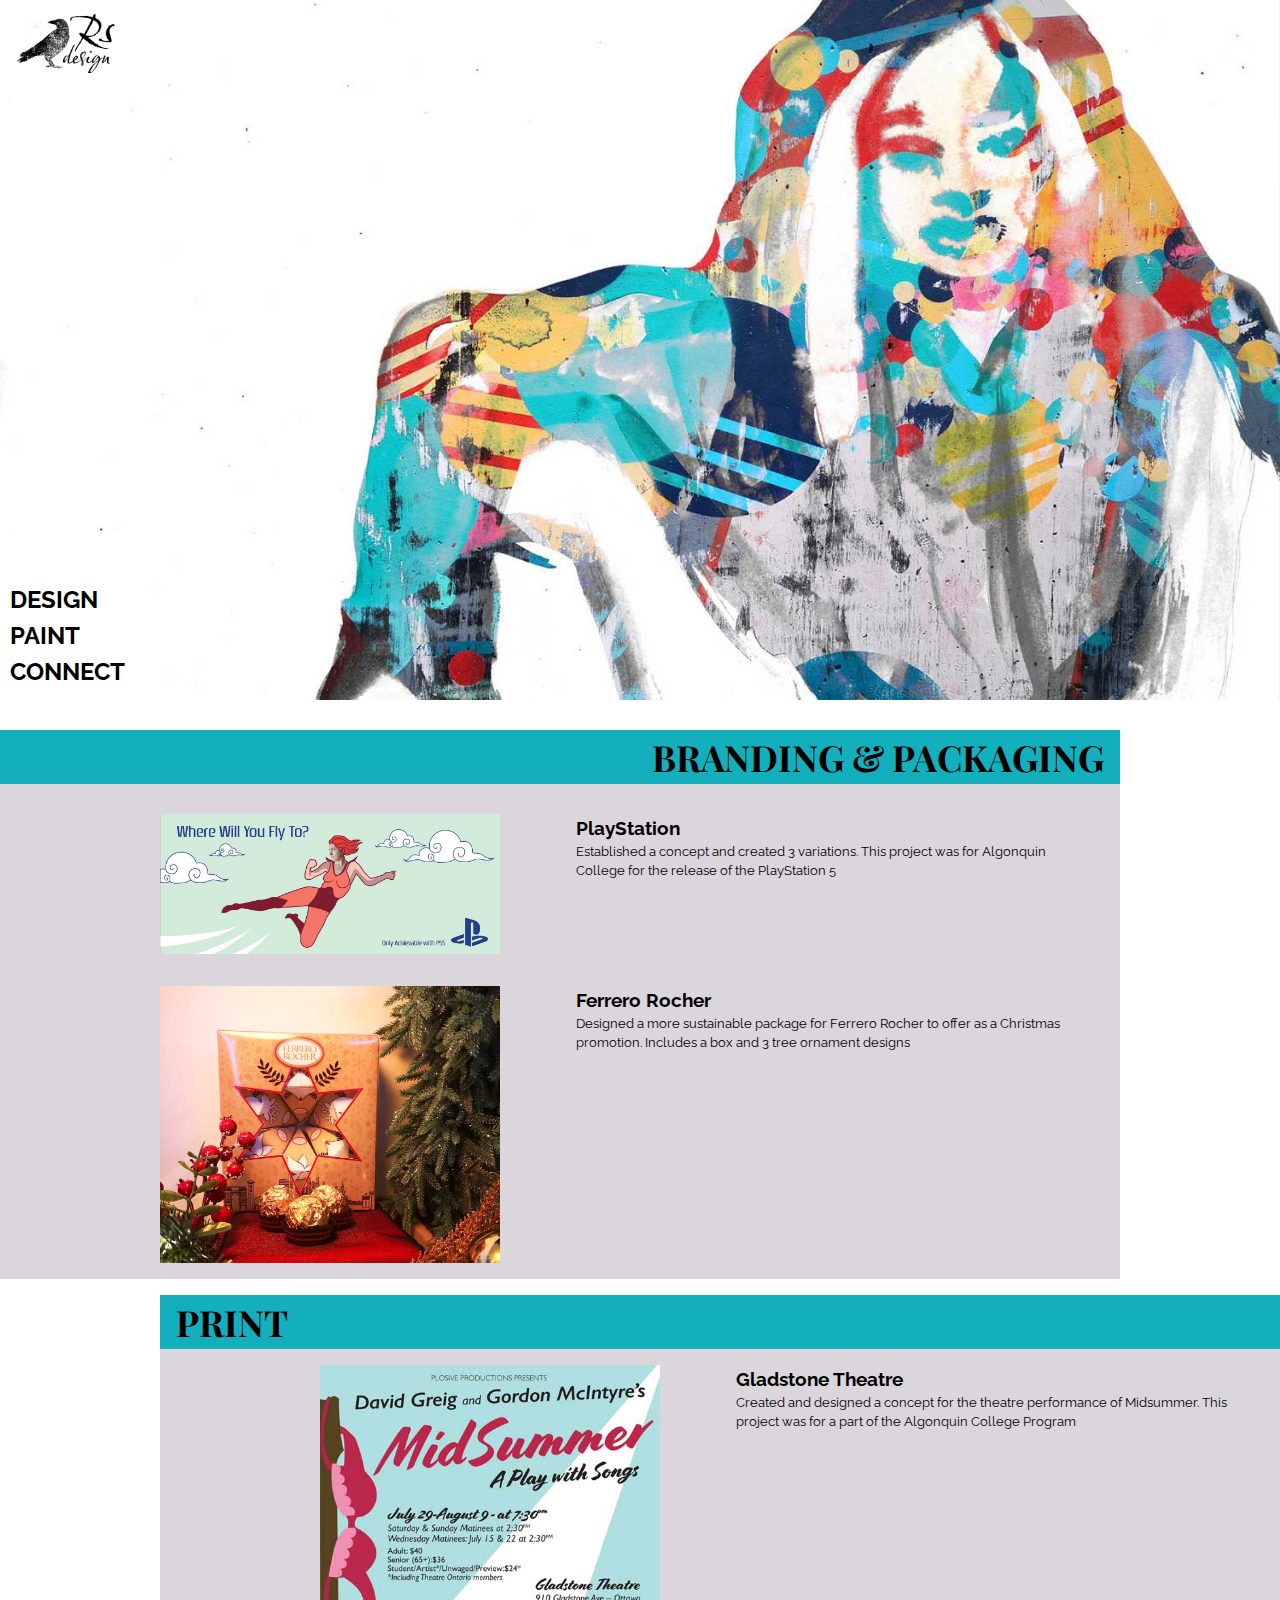
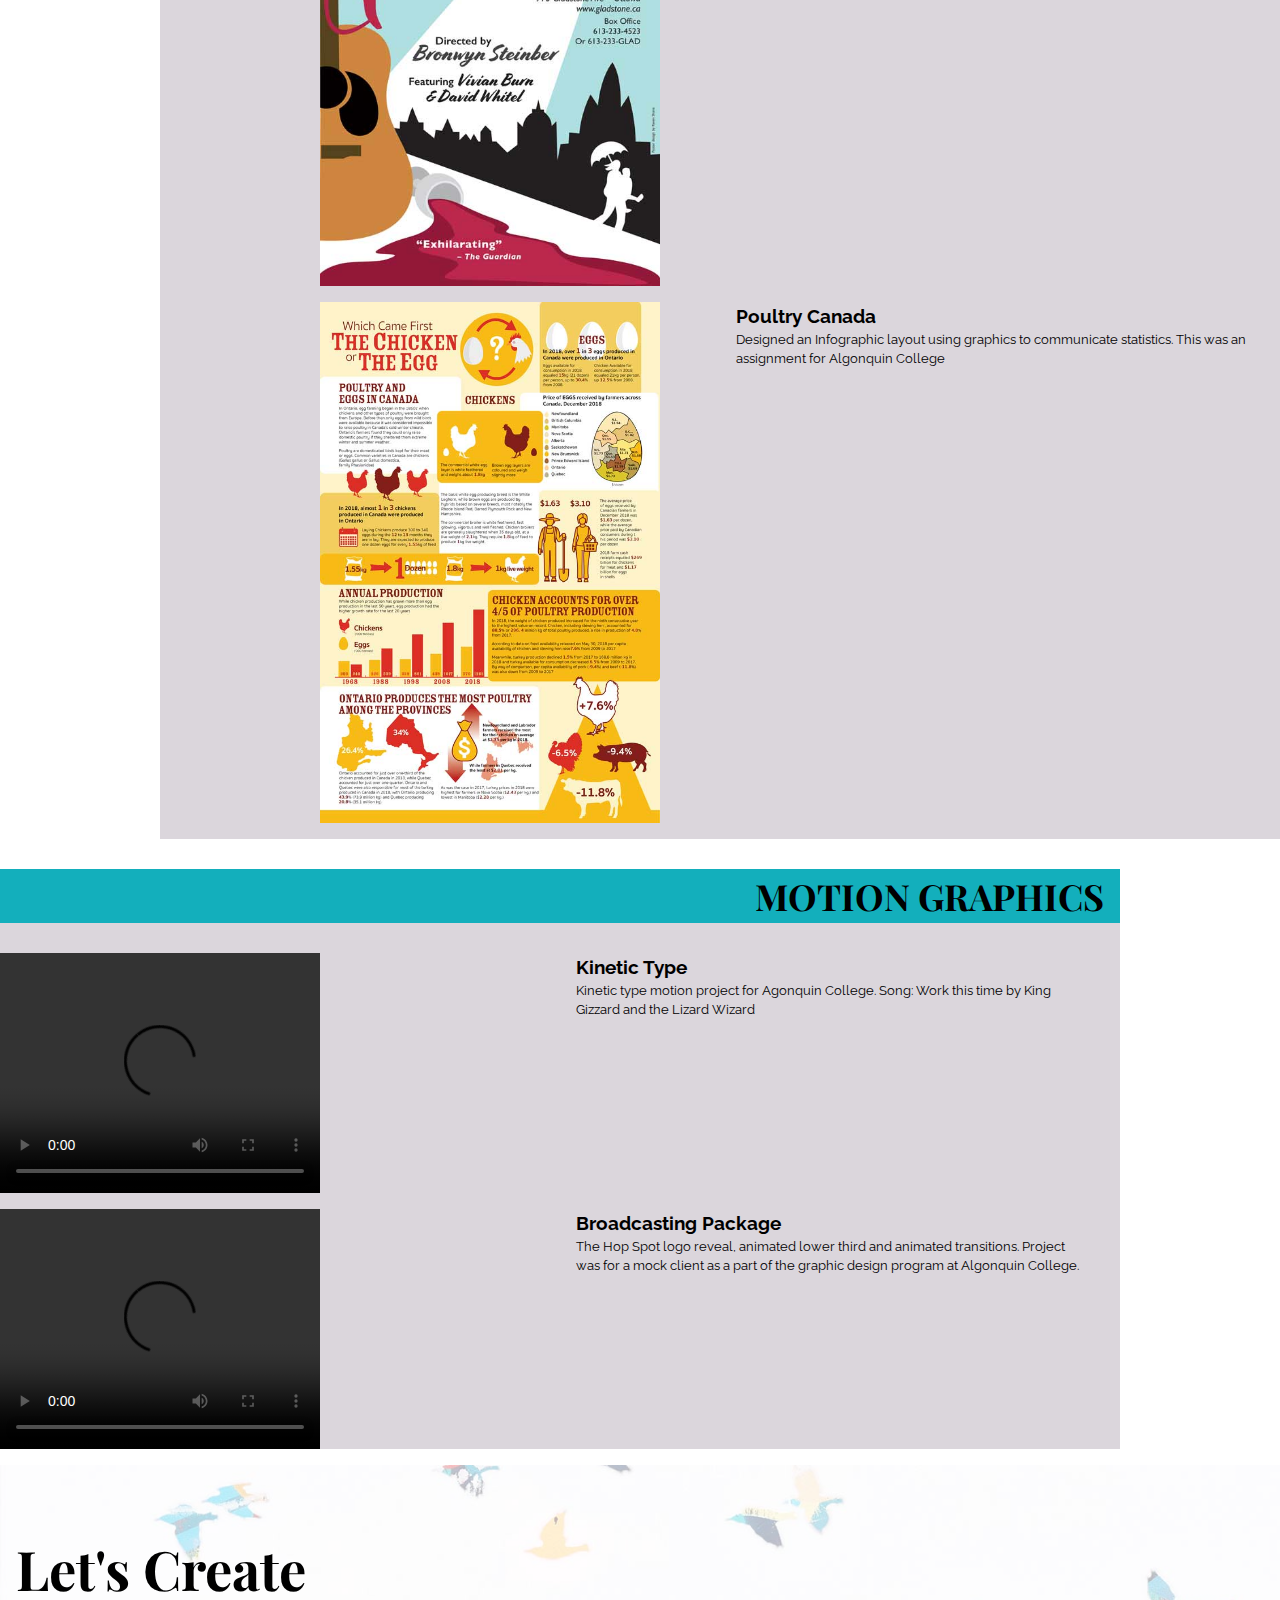
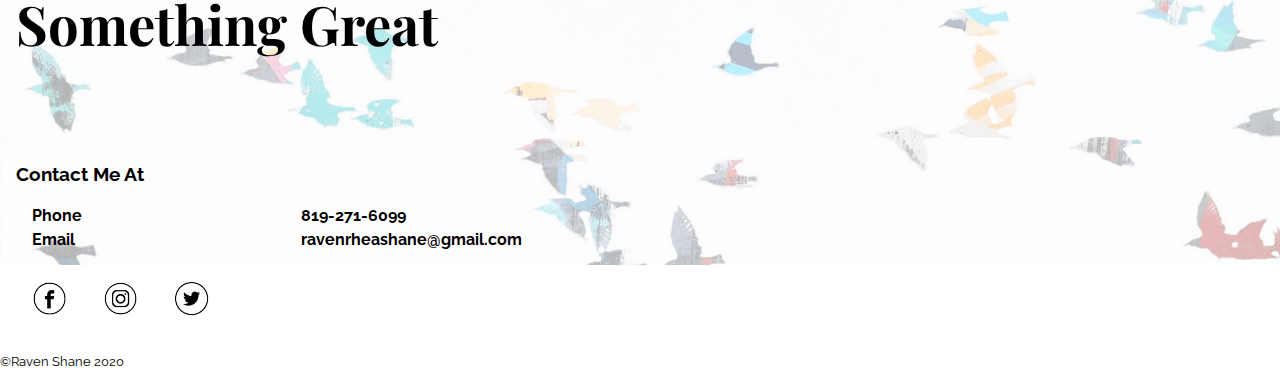
==== commit 10446618: "change footer and videos" ====
--- a/design.html
+++ b/design.html
@@ -72,7 +72,8 @@
         <h2>MOTION GRAPHICS</h2>
         <div class="card-content">
           <video controls>
-            <source src="kinetic-type.mp4" tyoe="video/mp4">
+            <source src="video/kinetic-type.mp4" type="video/mp4">
+          </video>
           <div class="card-text">
             <h3>Kinetic Type</h3>
             <p>Kinetic type motion project for Agonquin College. Song: Work this time by King Gizzard and the Lizard Wizard</p>
@@ -80,7 +81,8 @@
           </div>
           <div class="card-content">
             <video controls>
-              <source src="kinetic-type.mp4" tyoe="video/mp4">
+              <source src="video/broadcast.mp4" type="video/mp4">
+            </video>
             <div class="card-text">
               <h3>Broadcasting Package</h3>
               <p>The Hop Spot logo reveal, animated lower third and animated transitions. Project was for a mock client as a part of the graphic design program at Algonquin College.</p>
@@ -114,6 +116,7 @@
         <img src="images/twitterlogo.png" alt="">
       </i>
     </div>
+    <p>©Raven Shane 2020</p>
   </footer>
 </body>
 </html>
--- a/css/main.css
+++ b/css/main.css
@@ -105,7 +105,7 @@
 }
 
 .about {
-display: block;
+  display: inline;
 }
 
 .bio {
@@ -162,8 +162,13 @@
   margin-left: 2rem;
 }
 
+footer {
+  display: inline-block;
+}
+
 .social-icons {
   padding-bottom: 1rem;
+  padding-top: 1rem;
 }
 
 i > img {
@@ -245,6 +250,10 @@
   margin-right: 3rem;
 }
 
+.grey {
+  background-color: #e2e2e2;
+}
+
 @media only screen and (min-width: 25em) {
 
   html {
@@ -306,7 +315,7 @@
   }
 
   .bio {
-    width: 50%;
+    max-width: 50%;
   }
 
 }
@@ -314,6 +323,7 @@
 @media only screen and (min-width: 60em) {
 
   h1{
+    font-size: 11.4rem;
     margin-left: 7rem;
     margin-right: 7rem;
   }
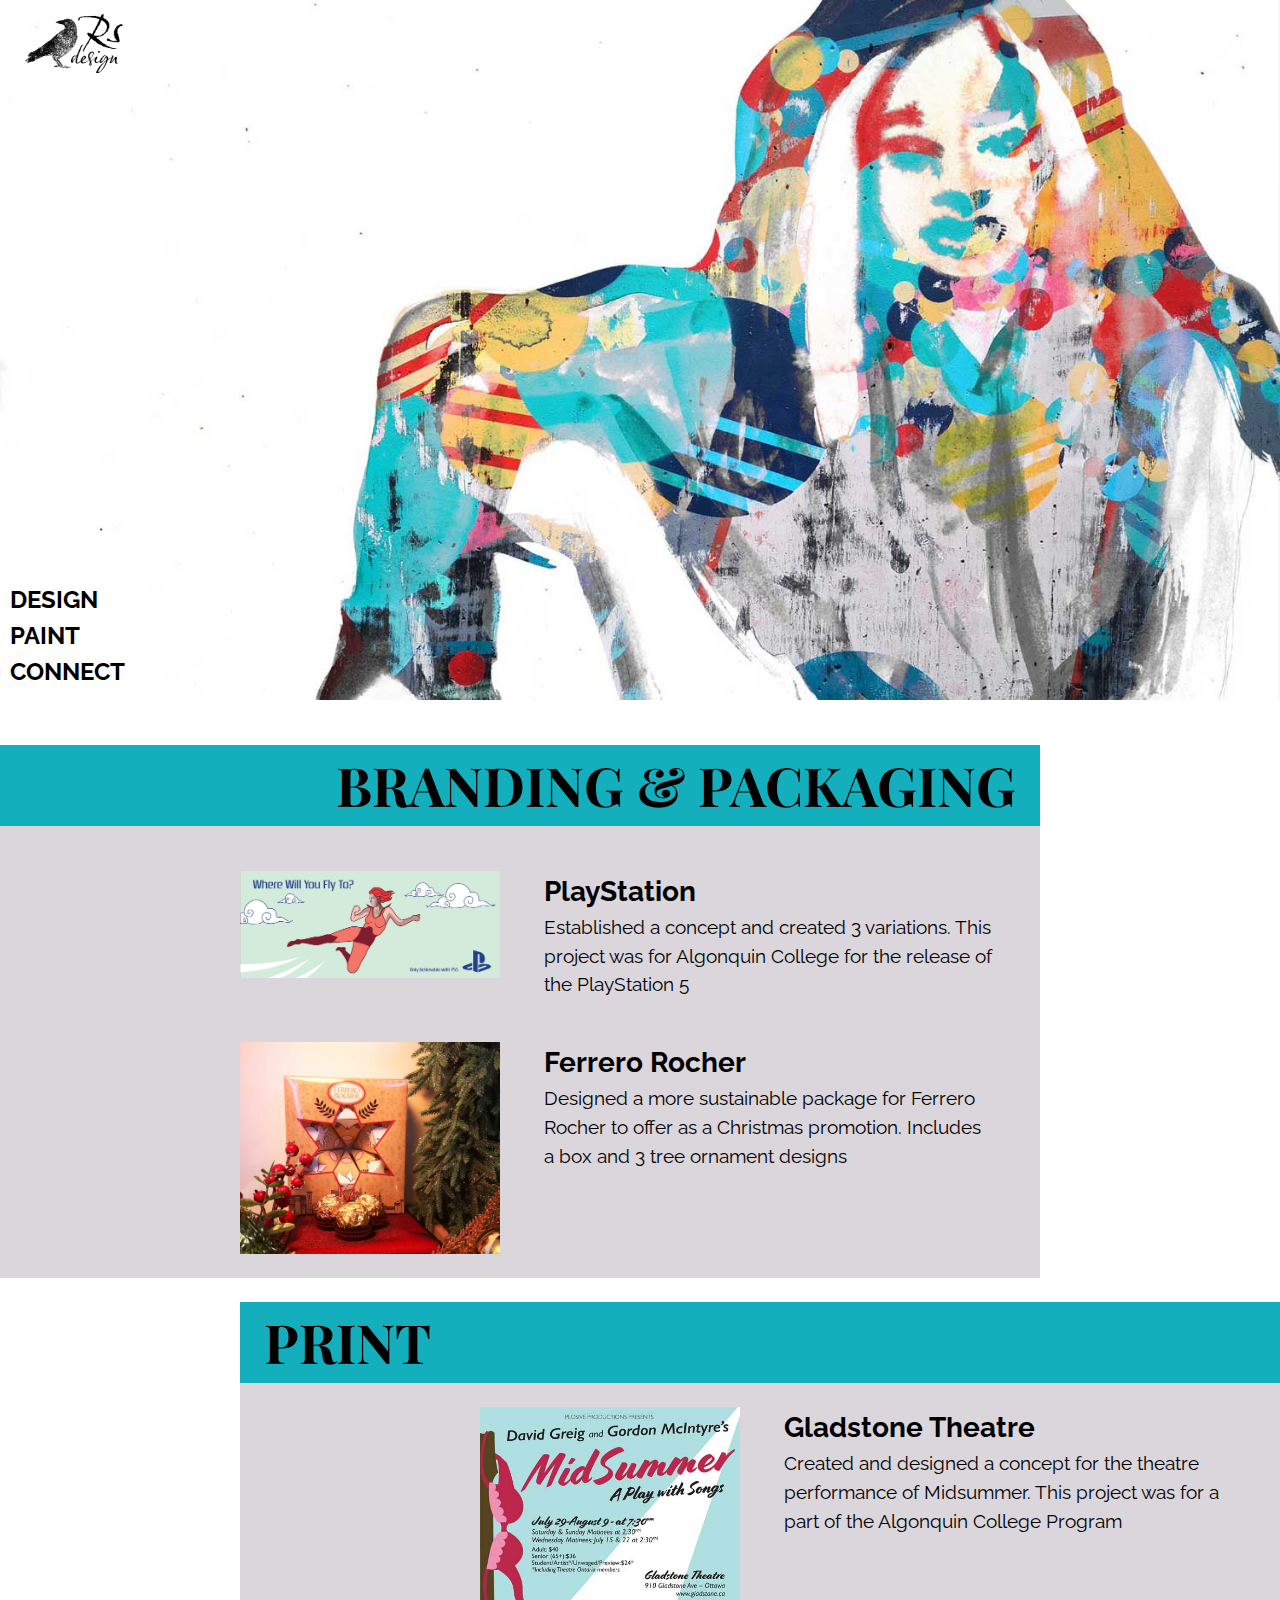
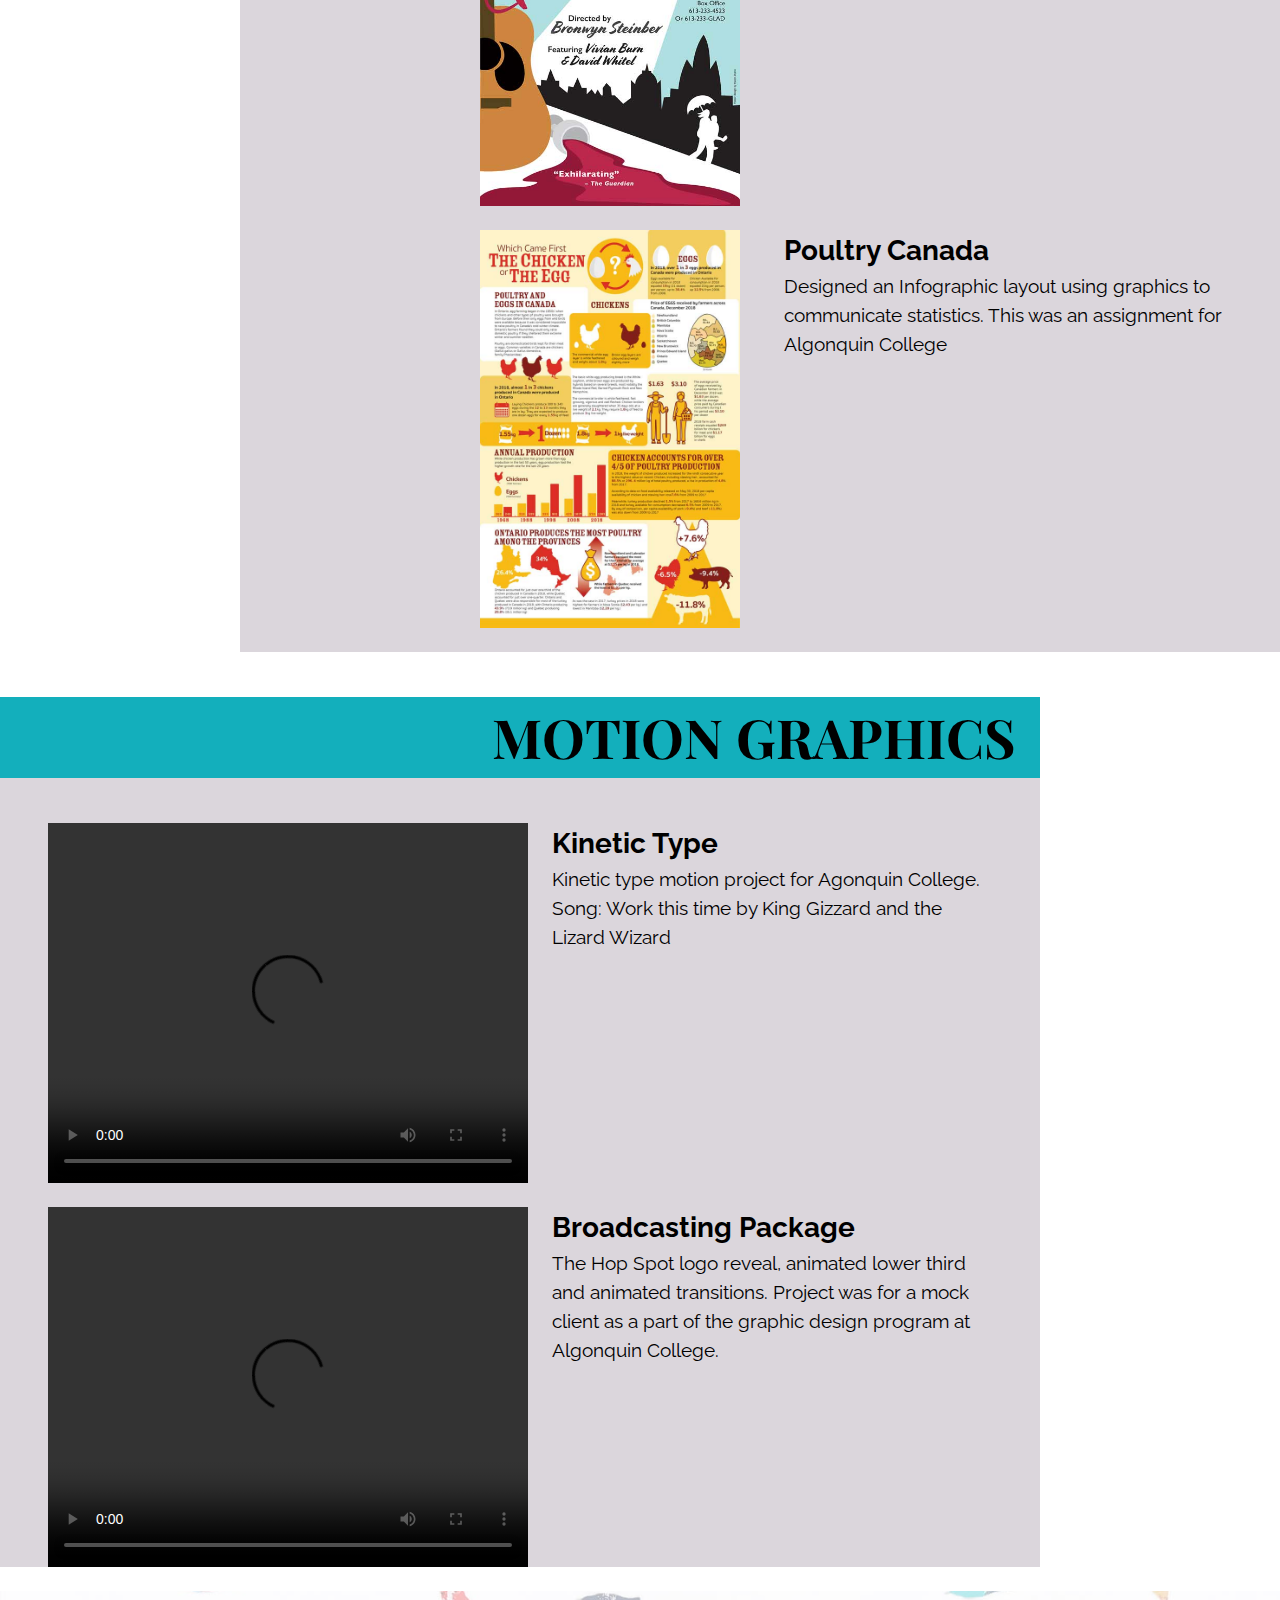
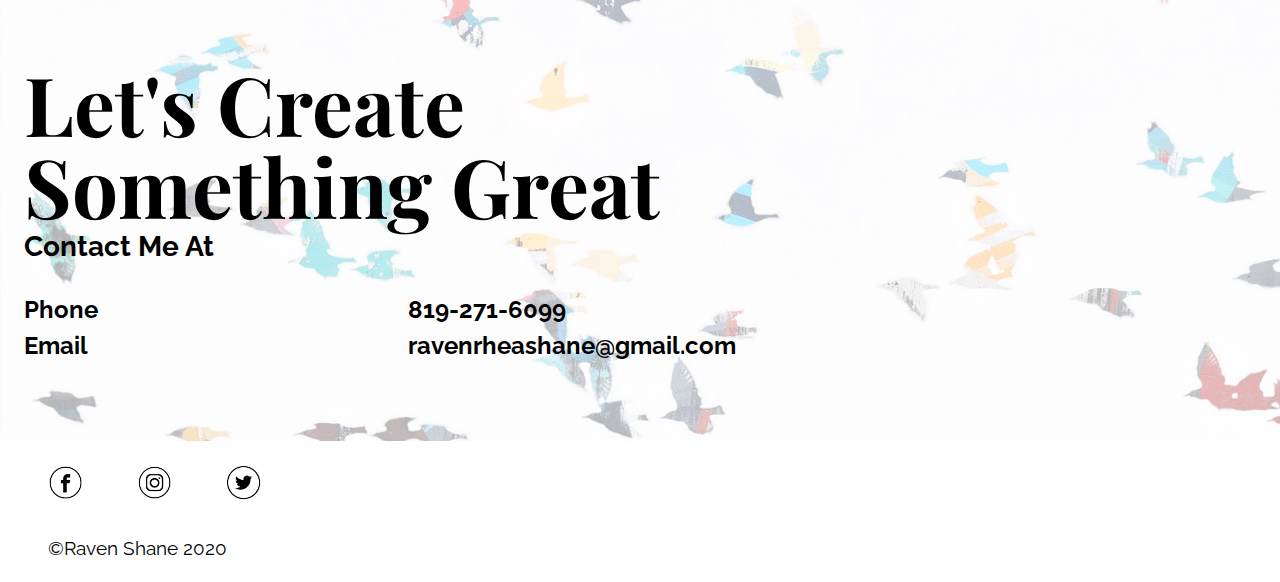
==== commit 262be830: "Change video size" ====
--- a/design.html
+++ b/design.html
@@ -81,7 +81,7 @@
           </div>
           <div class="card-content">
             <video controls>
-              <source src="video/broadcast.mp4" type="video/mp4">
+              <source src="video/broadcast-package.mp4" type="video/mp4">
             </video>
             <div class="card-text">
               <h3>Broadcasting Package</h3>
--- a/css/main.css
+++ b/css/main.css
@@ -105,7 +105,8 @@
 }
 
 .about {
-  display: inline;
+  display: grid;
+  grid-template-columns: 1fr;
 }
 
 .bio {
@@ -142,12 +143,14 @@
   font-family: "Playfair Display", serif;
   font-size: 2.25rem;
   padding: 1rem;
-  padding-bottom: 2rem;
+  padding-bottom: 0;
   line-height: 1;
+  margin-bottom: 0;
+  margin-top: 0;
 }
 
 .connect > h3 {
-  padding-top: 2rem;
+  padding-top: 0;
   font-weight: bold;
 }
 
@@ -159,15 +162,29 @@
 }
 
 dt {
+  margin-left: 1rem;
+}
+
+.connect-banner > a {
+  text-decoration: none;
+  color: #000;
   margin-left: 2rem;
 }
 
 footer {
-  display: inline-block;
+  display: grid;
+  grid-template-columns: 1fr;
+  align-items: center;
+
+}
+
+footer > p {
+  margin-left: 2rem;
+  margin-top: 0;
+  margin-top: 1rem;
 }
 
 .social-icons {
-  padding-bottom: 1rem;
   padding-top: 1rem;
 }
 
@@ -238,6 +255,7 @@
 video {
   width: 320px;
   height: 240px;
+  margin-left: 2rem;
 }
 
 .img-grid {
@@ -276,20 +294,32 @@
     font-size: 1.5rem;
   }
 
+  .connect-banner > img {
+    max-height: 450px;
+  }
+
 }
 
 @media only screen and (min-width: 38em) {
+
+  html {
+    font-size: 1.2rem;
+  }
 
   h1 {
     font-size: 7.6rem;
   }
 
+  .about {
+    grid-template-columns: 1fr 1fr;
+  }
+
   .connect > h2 {
     font-size: 3.4rem;
+    margin-top: 1rem;
   }
 
   .profile-pic {
-    max-width: 50%;
     padding-left: 1rem;
   }
 
@@ -304,6 +334,10 @@
   .card-text p {
     margin-right: 2rem;
   }
+
+  video {
+    width: 480px;
+    height: 360px;
 
   .paint-text {
     margin-left: 10rem;
@@ -314,16 +348,19 @@
     font-size: 1.5rem;
   }
 
-  .bio {
-    max-width: 50%;
+  footer {
+    grid-template-columns: 1fr 1fr;
   }
 
 }
 
 @media only screen and (min-width: 60em) {
 
-  h1{
-    font-size: 11.4rem;
+  html {
+    font-size: 1.5rem;
+  }
+
+  h1 {
     margin-left: 7rem;
     margin-right: 7rem;
   }
@@ -350,7 +387,33 @@
     margin-left: 20rem;
     margin-right: 20rem;
     max-width: 400px;
-
-  }
-
-}
+  }
+
+  .img-grid {
+    grid-template-columns: 1fr 1fr 1fr 1fr;
+  }
+
+}
+
+@media only screen and (min-width: 90em) {
+
+
+  ul {
+    display: grid;
+    grid-template-columns: 1fr 1fr 1fr;
+  }
+
+  .img-grid {
+    margin-left: 10rem;
+    margin-right: 10rem;
+  }
+
+  .connect {
+    margin-left: 10rem;
+  }
+
+  .social-icons {
+    margin-left: 10rem;
+  }
+
+}
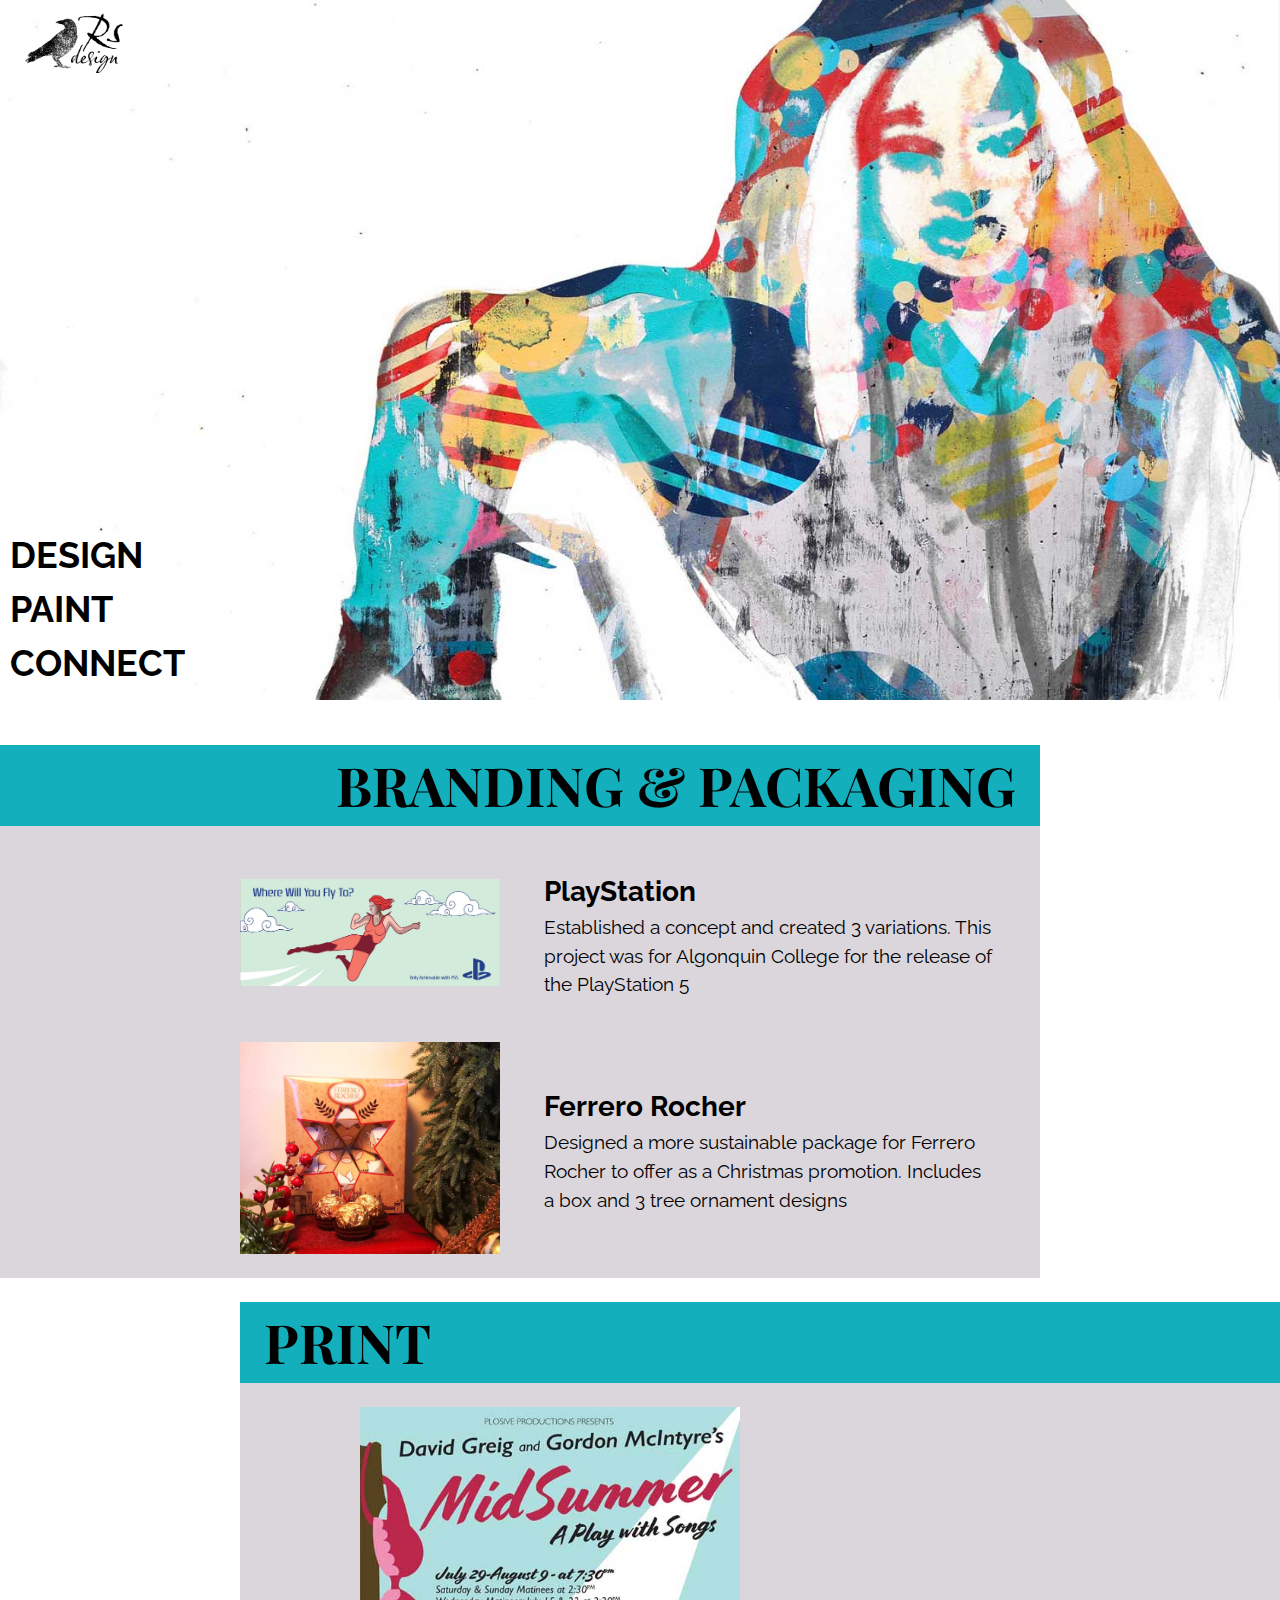
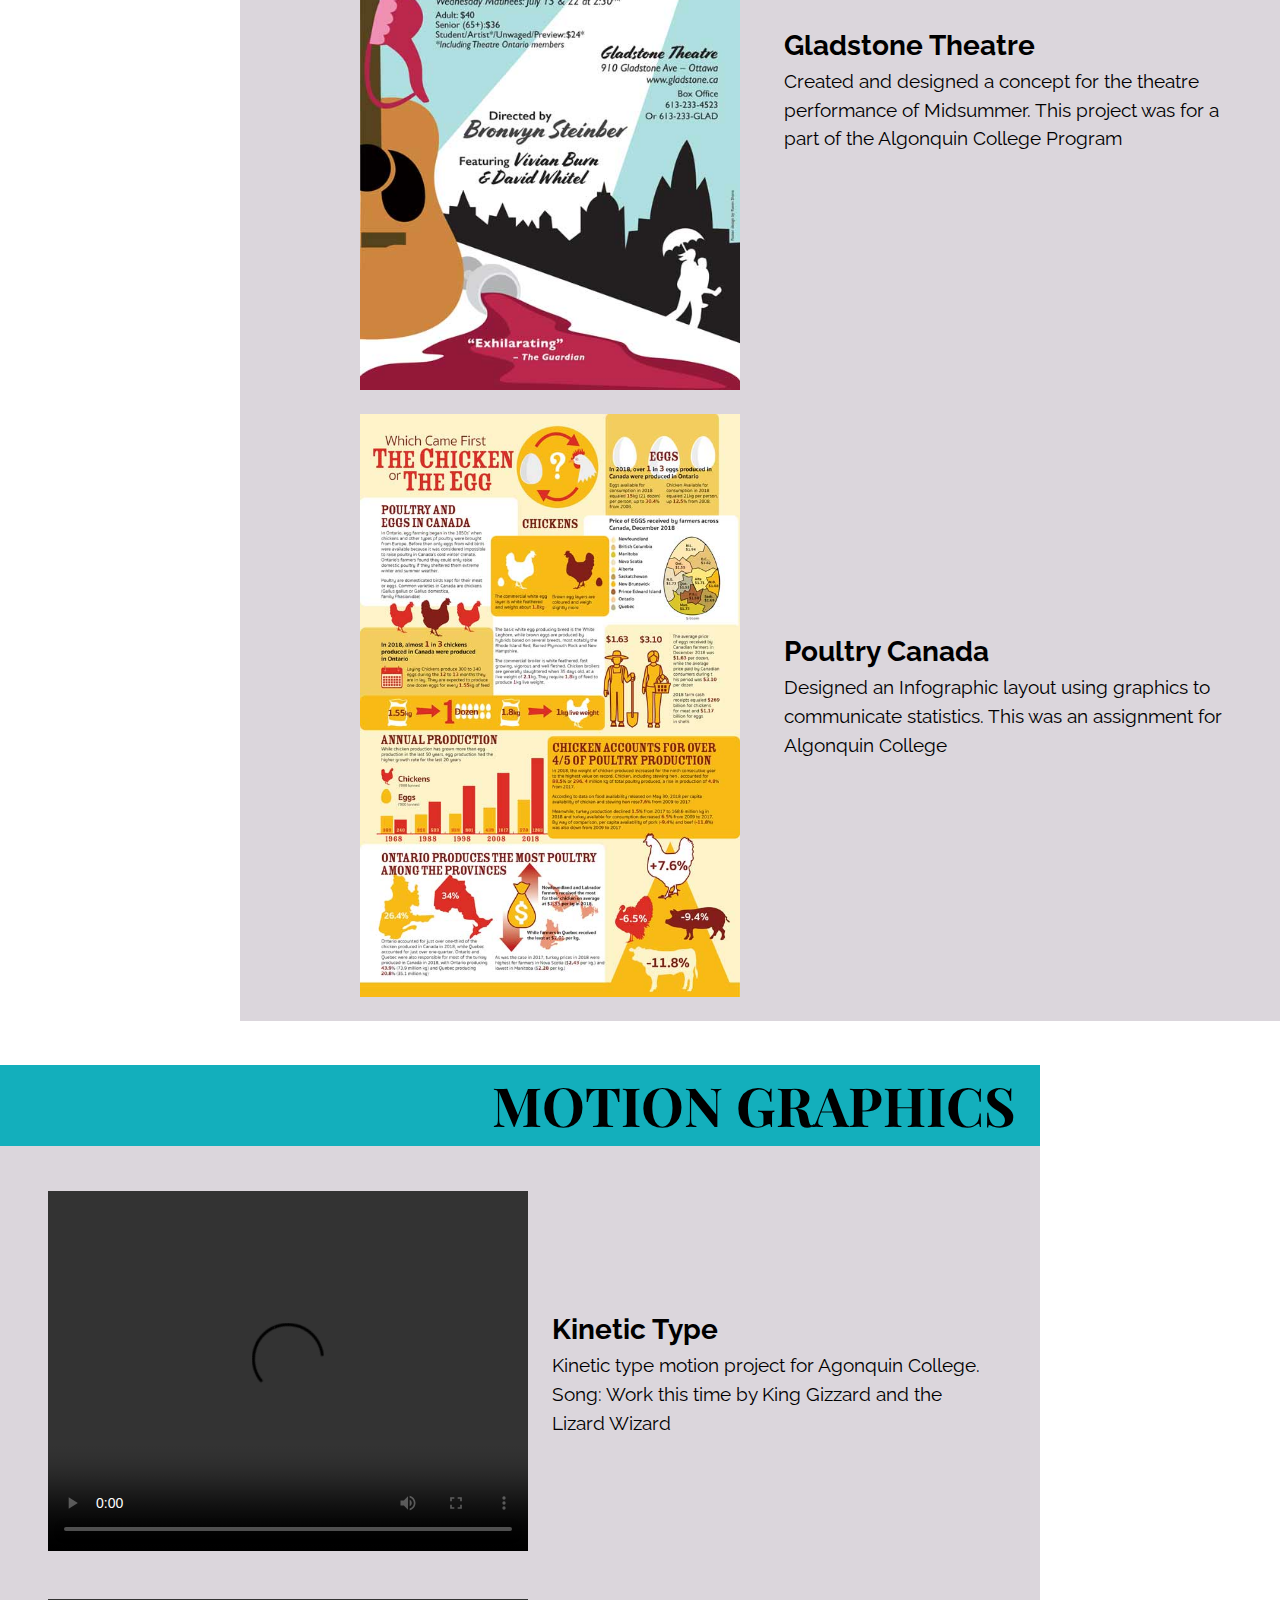
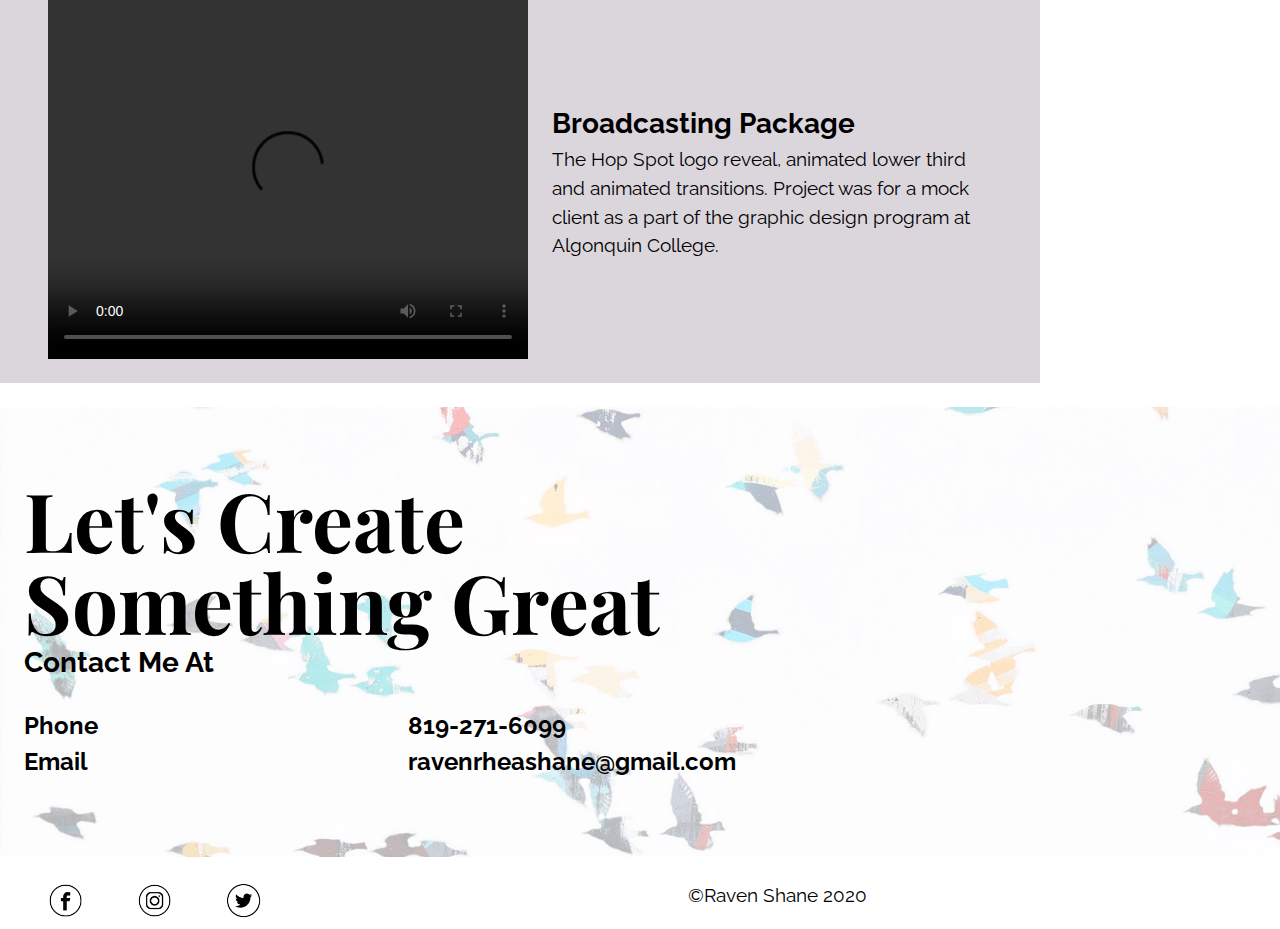
==== commit 60c8c690: "Fix card grid" ====
--- a/design.html
+++ b/design.html
@@ -9,6 +9,8 @@
   <link href="css/main.css" rel="stylesheet">
   <link rel="preconnect" href="https://fonts.gstatic.com">
   <link href="https://fonts.googleapis.com/css2?family=Playfair+Display:wght@900&family=Raleway&display=swap" rel="stylesheet">
+  <link rel="shortcut icon" href="favicon.ico">
+  <link rel="icon" type="image/png" href="favicon-196.png">
 </head>
 <body>
   <ul class="skip-links">
@@ -27,7 +29,7 @@
         <ul>
           <li><a href="design.html">DESIGN</a></li>
           <li><a href="paint.html">PAINT</a></li>
-          <li><a href="connect.html">CONNECT</a></li>
+          <li><a href="#connect">CONNECT</a></li>
         </ul>
       </nav>
     </div>
--- a/css/main.css
+++ b/css/main.css
@@ -42,6 +42,7 @@
   position: relative;
   overflow: hidden;
   margin: 0;
+  background-color: #e2e2e2;
 }
 
 .home-logo {
@@ -175,7 +176,6 @@
   display: grid;
   grid-template-columns: 1fr;
   align-items: center;
-
 }
 
 footer > p {
@@ -240,7 +240,7 @@
   display: grid;
   grid-template-columns: 1fr 1fr;
   margin-bottom: 1rem;
-  align-items: flex-start;
+  align-items: center;
 }
 
 .card-img {
@@ -256,16 +256,16 @@
   width: 320px;
   height: 240px;
   margin-left: 2rem;
+  margin-bottom: 1rem;
 }
 
 .img-grid {
   display: grid;
-  grid-template-columns: 1fr 1fr;
+  grid-template-columns: 1fr;
 }
 
 .paint-text {
-  margin-left: 3rem;
-  margin-right: 3rem;
+  margin: 3rem;
 }
 
 .grey {
@@ -296,6 +296,10 @@
 
   .connect-banner > img {
     max-height: 450px;
+  }
+
+  .img-grid {
+    grid-template-columns: 1fr 1fr;
   }
 
 }
@@ -338,6 +342,7 @@
   video {
     width: 480px;
     height: 360px;
+  }
 
   .paint-text {
     margin-left: 10rem;
@@ -375,7 +380,7 @@
 
   .card-img-left {
     max-width: 500px;
-    padding-left: 10rem;
+    padding-left: 5rem;
   }
 
   .card-img {
@@ -384,9 +389,8 @@
   }
 
   .paint-text {
-    margin-left: 20rem;
-    margin-right: 20rem;
-    max-width: 400px;
+    margin-left: 15rem;
+    margin-right: 15rem;
   }
 
   .img-grid {
@@ -396,7 +400,6 @@
 }
 
 @media only screen and (min-width: 90em) {
-
 
   ul {
     display: grid;
@@ -416,4 +419,9 @@
     margin-left: 10rem;
   }
 
-}
+  .card-content {
+    display: grid;
+    grid-template-columns: 1fr 1fr 1fr;
+  }
+
+}
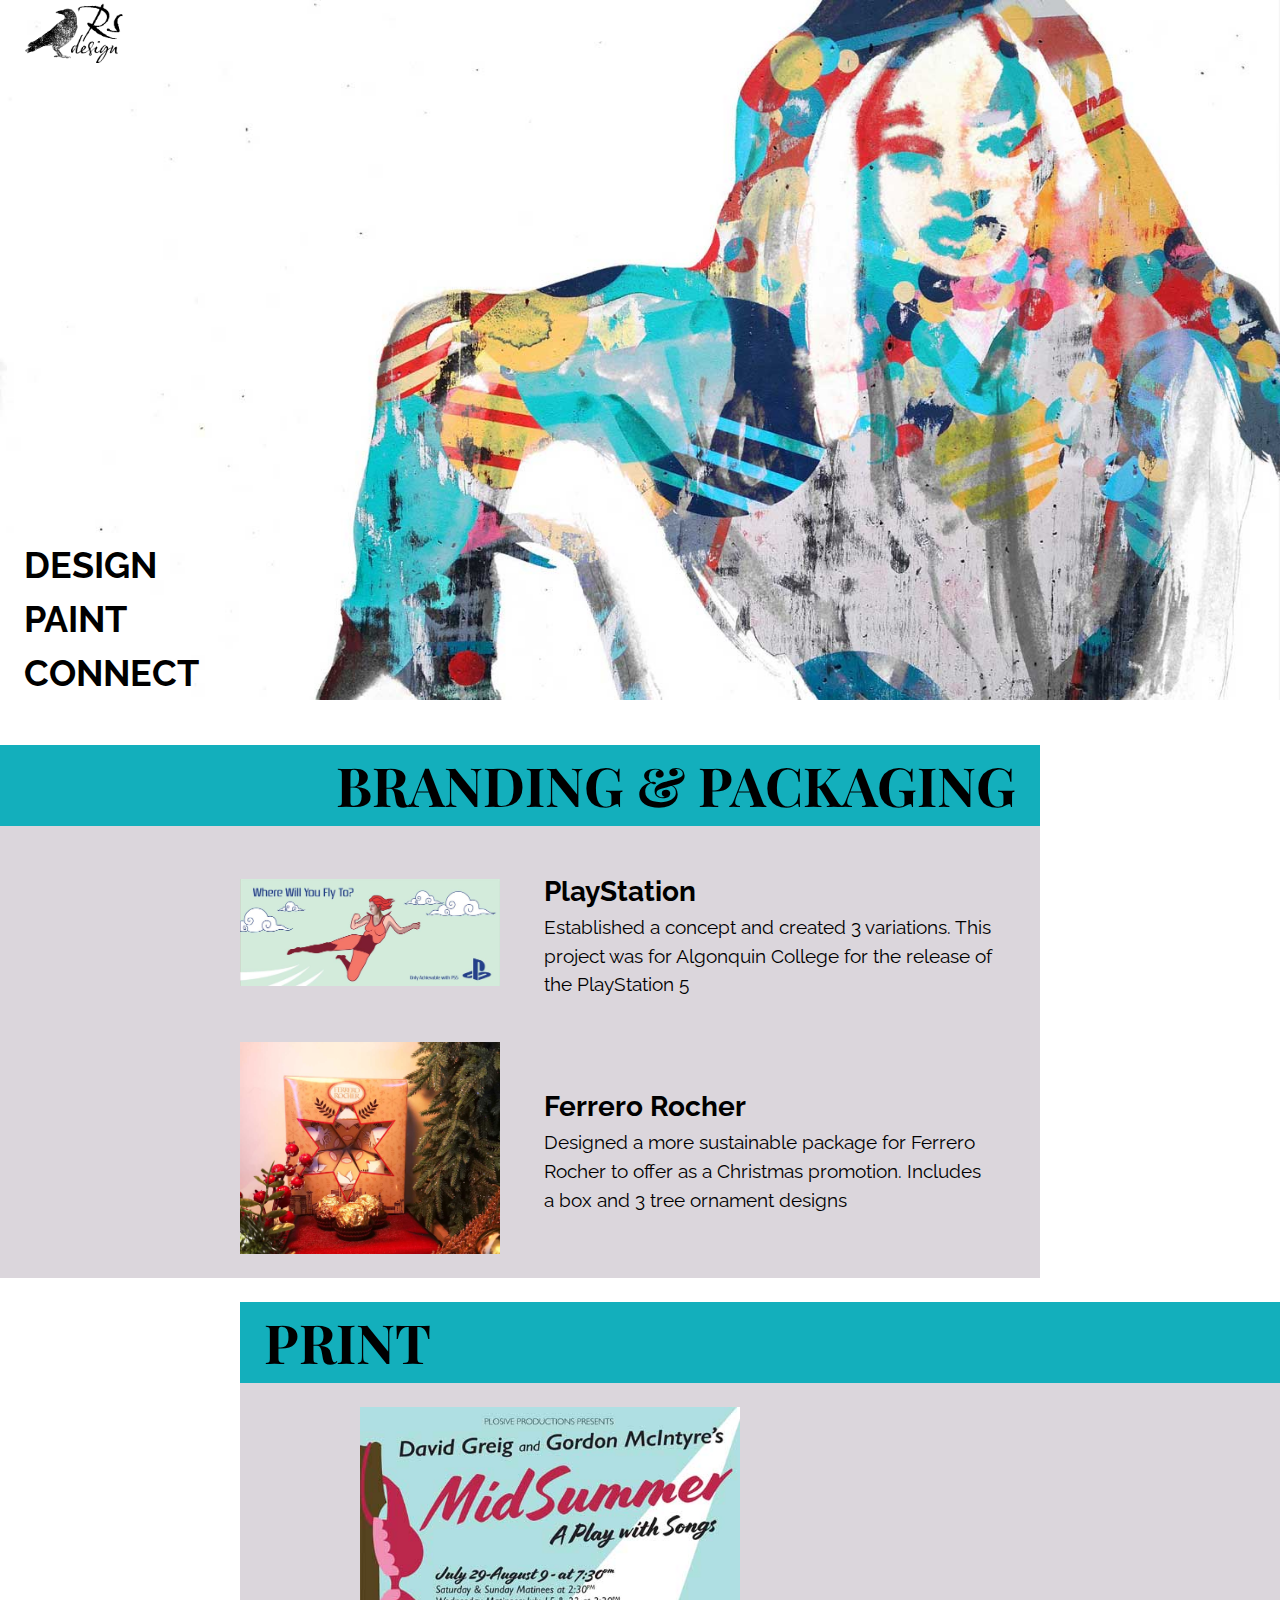
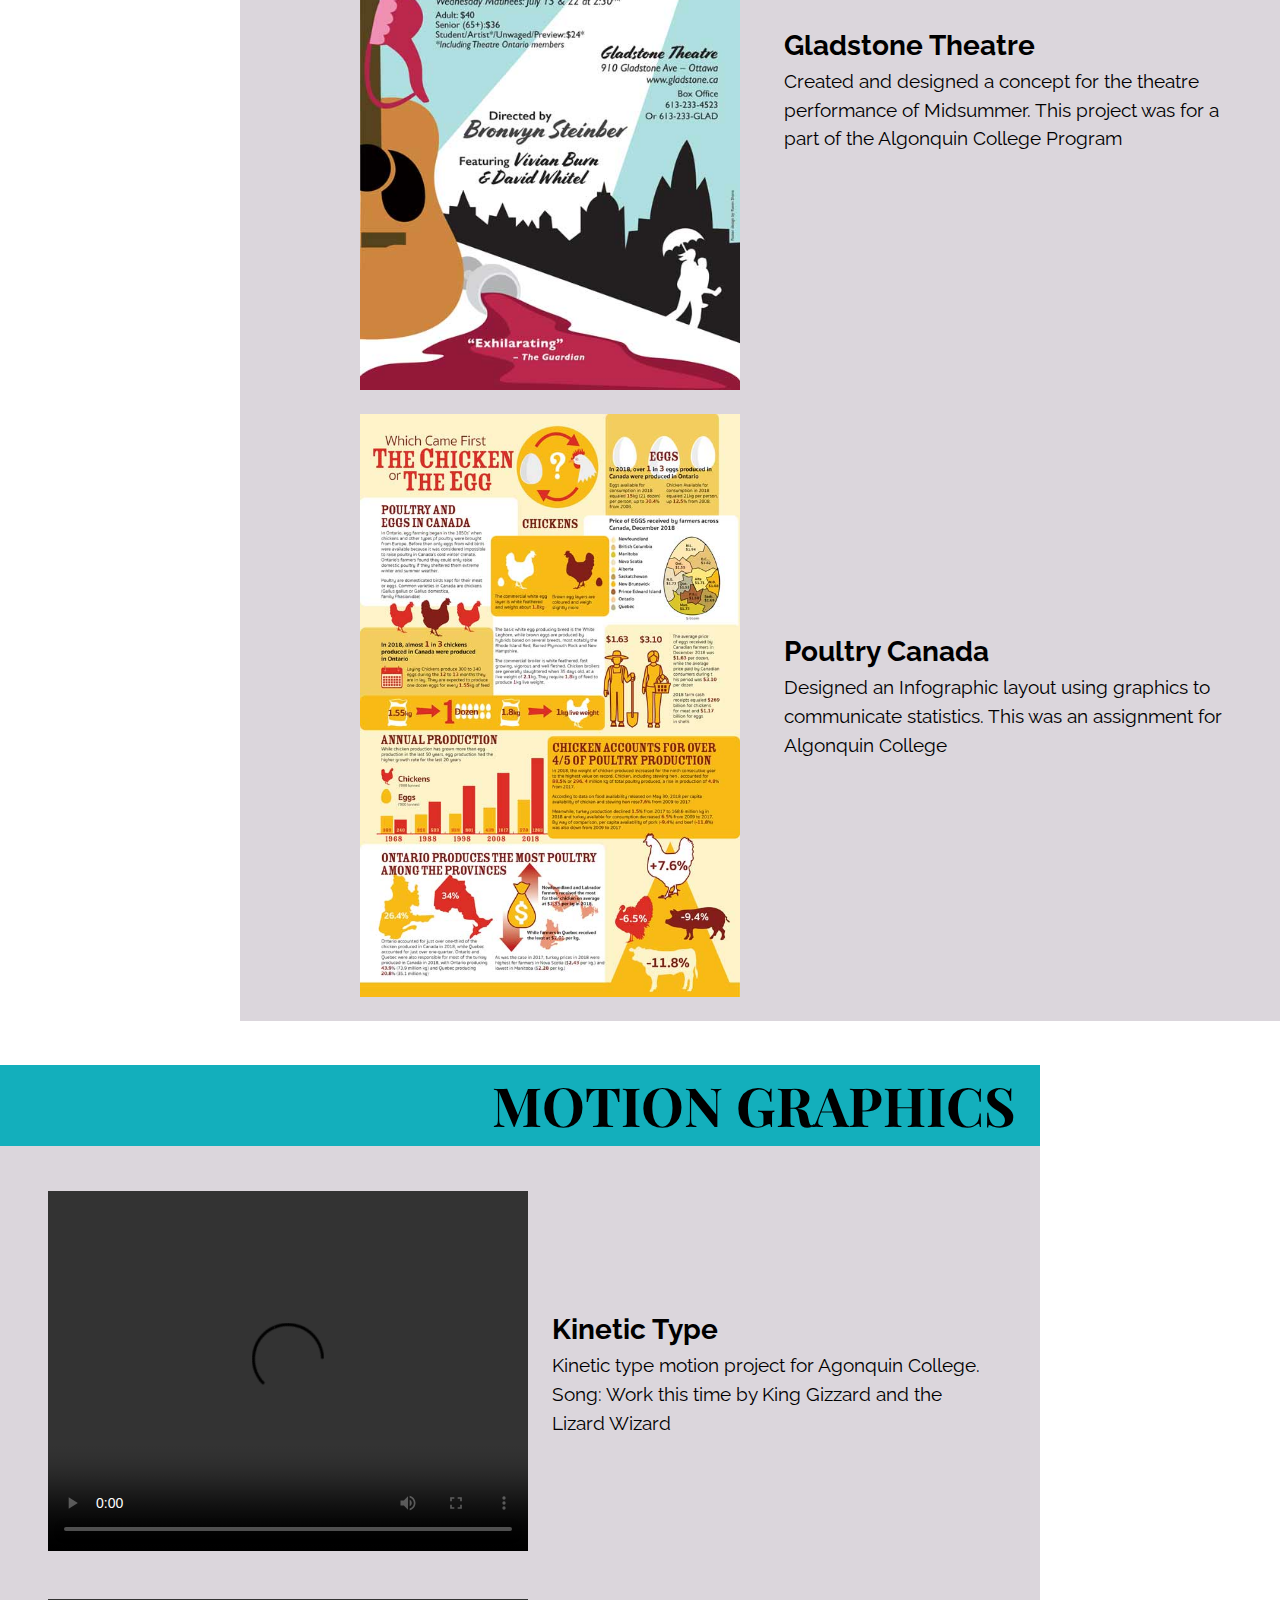
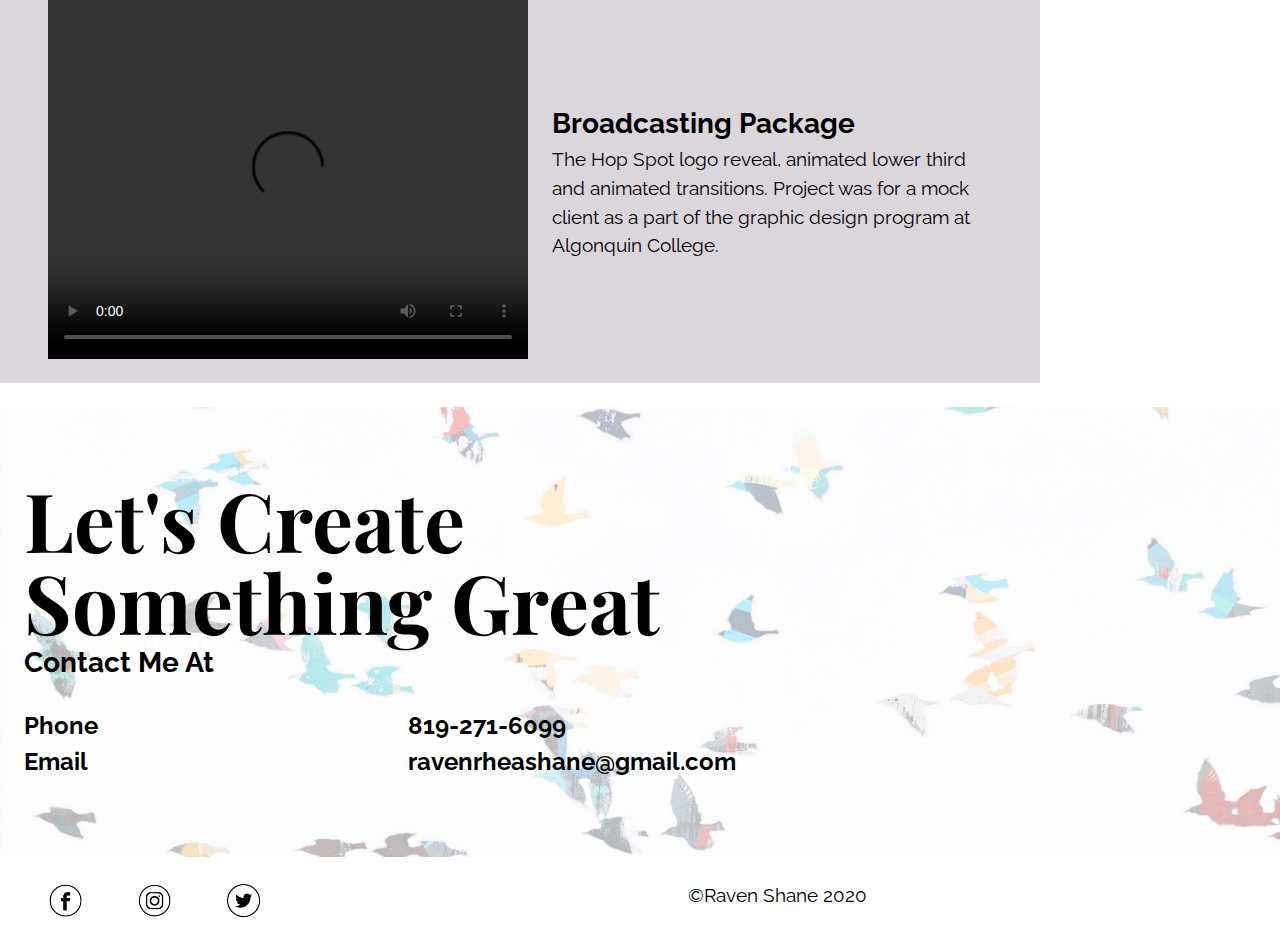
==== commit 3ba9b49b: "Fix banner and create grid" ====
--- a/design.html
+++ b/design.html
@@ -17,22 +17,24 @@
     <li><a href="#nav" aria-label="skip to navigation"></a></li>
     <li><a href="#main" aria-label="skip to main content"></a></li>
   </ul>
-  <header role="banner">
-    <div class="banner">
+  <header class="banner" role="banner">
+    <div class="img-banner">
       <img class="home-banner" src="images/home-banner.jpg" alt="">
-      <a href="index.html" aria-label="go to home page">
-        <i class="home-logo">
-          <img src="images/logo-full.png" alt="">
-        </i>
-      </a>
-      <nav role="navigation" role="nav">
-        <ul>
-          <li><a href="design.html">DESIGN</a></li>
-          <li><a href="paint.html">PAINT</a></li>
-          <li><a href="#connect">CONNECT</a></li>
-        </ul>
-      </nav>
     </div>
+
+    <a class="mylogo" href="index.html" aria-label="go to home page">
+      <i class="home-logo">
+        <img src="images/logo-full.png" alt="">
+      </i>
+    </a>
+
+    <nav class="nav" role="navigation" id="nav">
+      <ul>
+        <li><a href="design.html">DESIGN</a></li>
+        <li><a href="paint.html">PAINT</a></li>
+        <li><a href="#connect">CONNECT</a></li>
+      </ul>
+    </nav>
   </header>
   <main role="main" id="main">
     <section>
--- a/css/main.css
+++ b/css/main.css
@@ -37,31 +37,42 @@
 }
 
 .banner {
-  width: 100%;
+  background-color: #e2e2e2;
+  display: grid;
+  grid-template-columns: 1fr 1fr;
+  grid-gap: 1rem;
+  grid-template-areas:
+    "banner banner"
+    "banner banner"
+}
+
+.img-banner {
   max-height: 700px;
-  position: relative;
   overflow: hidden;
-  margin: 0;
-  background-color: #e2e2e2;
+  grid-area: banner;
+}
+
+.nav {
+  grid-column: 1;
+  grid-row: 2;
+  align-self: end;
+  order: 1;
+  margin-left: 1rem;
+}
+
+.mylogo {
+  grid-column: 1 / 2;
+  grid-row: 1;
 }
 
 .home-logo {
-  width: 100px;
-  position: absolute;
-  top: 10px;
-  left: 1rem;
-  margin: 0;
+  margin: 1rem;
 }
 
 .home-logo > img {
   width: 100px;
 }
 
-nav {
-  position: absolute;
-  left: 10px;
-  bottom: 10px;
-}
 
 ul {
   list-style: none;
